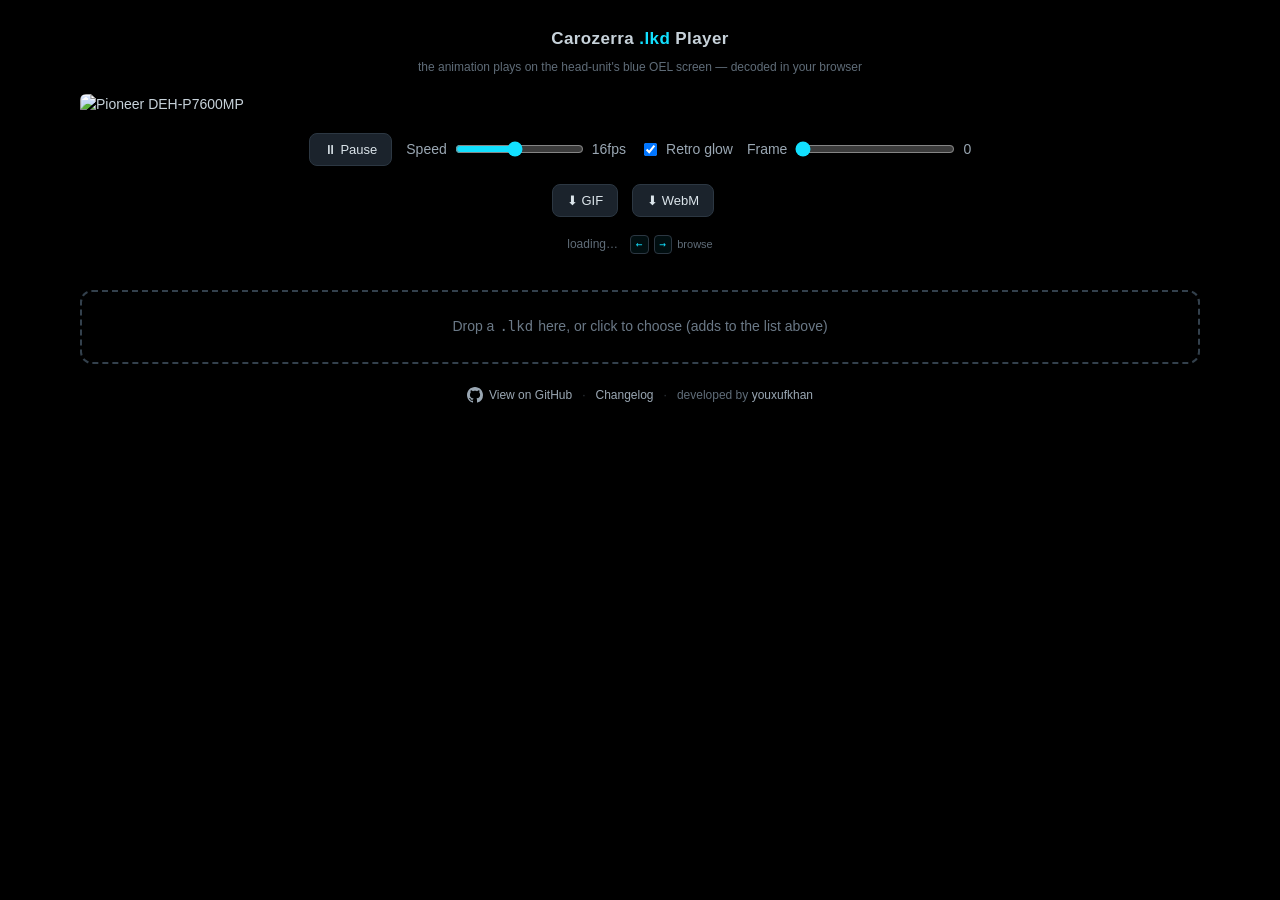
==== web/index.html @ ee6b19b0 "feat(web): arrow-key gallery navigation and an in-page changelog Arrow keys (ROADMAP: "Keyboard Arro" ====
<!DOCTYPE html>
<html lang="en">
<head>
<meta charset="utf-8">
<meta name="viewport" content="width=device-width, initial-scale=1">
<title>Carozerra — Pioneer OEL .lkd Player</title>
<style>
  :root{ --oel:#12e0ff; }
  *{ box-sizing:border-box; }
  body{ margin:0; min-height:100vh; background:#000; color:#c7d2da;
    font:14px/1.5 -apple-system,Segoe UI,Roboto,sans-serif;
    display:flex; flex-direction:column; align-items:center; gap:18px; padding:26px 14px; }
  h1{ font-size:17px; font-weight:600; margin:0; letter-spacing:.4px; }
  h1 span{ color:var(--oel); }
  .sub{ color:#5f6c78; font-size:12px; margin-top:-12px; }

  .stage{ position:relative; width:min(1120px,97vw); user-select:none; }
  .stage .face{ width:100%; display:block; border-radius:6px; }
  .oel{ position:absolute; left:23.3%; top:40.4%; width:44.9%; height:18.1%;
    overflow:hidden; background:#000; }
  .oel canvas{ position:absolute; inset:0; width:100%; height:100%; image-rendering:pixelated; object-fit:contain; }
  .oel #glow{ opacity:0; filter:blur(3px) brightness(1.7) saturate(1.15); mix-blend-mode:screen; transition:opacity .2s; }
  .oel .scan{ position:absolute; inset:0; pointer-events:none; opacity:0;
    background:repeating-linear-gradient(#0000 0 1.5px,#0007 1.5px 3px); transition:opacity .2s; }
  .oel .inner{ position:absolute; inset:0; pointer-events:none; opacity:0;
    box-shadow:inset 0 0 14px #000b; transition:opacity .2s; }
  .oel.fx #glow{ opacity:.9; }
  .oel.fx .scan{ opacity:.5; }
  .oel.fx .inner{ opacity:1; }

  .controls{ display:flex; gap:14px; align-items:center; flex-wrap:wrap; justify-content:center;
    width:min(1120px,97vw); }
  button{ background:#1b232c; color:#dbe4ea; border:1px solid #2c3742; border-radius:8px;
    padding:8px 14px; cursor:pointer; font-size:13px; }
  button:hover{ border-color:var(--oel); color:var(--oel); }
  label{ display:flex; gap:6px; align-items:center; color:#9aa7b3; }
  input[type=range]{ accent-color:var(--oel); }
  .meta{ color:#5f6c78; font-size:12px; min-height:16px; }
  .metarow{ display:flex; gap:12px; align-items:center; flex-wrap:wrap; justify-content:center; }
  .hint{ display:inline-flex; gap:5px; align-items:center; color:#5f6c78; font-size:11px; }
  kbd{ font:11px/1.4 ui-monospace,SFMono-Regular,Menlo,monospace; color:var(--oel);
    background:#12e0ff10; border:1px solid #2c3742; border-radius:4px; padding:1px 5px; }
  .files{ display:flex; flex-direction:column; align-items:center; gap:10px; width:min(1120px,97vw); }
  .chip-section{ display:flex; flex-direction:column; align-items:center; gap:6px; }
  .chip-label{ font-size:11px; color:#5f6c78; text-transform:uppercase; letter-spacing:.5px; }
  .chip-row{ display:flex; gap:10px; flex-wrap:wrap; justify-content:center; }
  .chip{ width:124px; display:flex; flex-direction:column; gap:4px; cursor:pointer; }
  .chip .thumb{ width:124px; height:34px; display:block; background:#000; border-radius:4px;
    border:1px solid #263039; object-fit:contain; image-rendering:pixelated; transition:border-color .15s, box-shadow .15s; }
  .chip .cap{ font-size:10px; color:#6b7987; text-align:center;
    overflow:hidden; text-overflow:ellipsis; white-space:nowrap; }
  .chip:hover .thumb{ border-color:#3d5766; }
  .chip:hover .cap{ color:#9aa7b3; }
  .chip.active .thumb{ border-color:var(--oel); box-shadow:0 0 8px #12e0ff55; }
  .chip.active .cap{ color:var(--oel); }
  .drop{ width:min(1120px,97vw); height:74px; border:2px dashed #33404c; border-radius:12px;
    display:flex; gap:5px; align-items:center; justify-content:center; color:#6b7987; cursor:pointer; transition:.15s; }
  .drop.over{ border-color:var(--oel); color:var(--oel); background:#12e0ff10; }
  .foot{ display:flex; align-items:center; gap:10px; color:#5f6c78; font-size:12px; margin-top:4px; }
  .foot a{ display:inline-flex; align-items:center; gap:6px; color:#9aa7b3; text-decoration:none; }
  .foot a:hover{ color:var(--oel); }
  .foot .sep{ opacity:.5; }
  .foot .linkbtn{ background:none; border:none; padding:0; font:inherit; color:#9aa7b3; cursor:pointer; }
  .foot .linkbtn:hover{ color:var(--oel); border:none; }

  .modal{ position:fixed; inset:0; z-index:10; display:none; align-items:center; justify-content:center;
    background:#000000c4; padding:24px 14px; }
  .modal.open{ display:flex; }
  .sheet{ background:#0d1218; border:1px solid #263039; border-radius:12px; width:min(720px,100%);
    max-height:100%; display:flex; flex-direction:column; box-shadow:0 18px 50px #000c; }
  .sheet header{ display:flex; align-items:center; justify-content:space-between; gap:12px;
    padding:14px 18px; border-bottom:1px solid #1c242d; }
  .sheet header h2{ margin:0; font-size:14px; font-weight:600; color:#dbe4ea; letter-spacing:.3px; }
  .sheet header h2 span{ color:var(--oel); }
  .sheet .close{ padding:4px 10px; line-height:1; font-size:16px; }
  .sheet .body{ overflow:auto; padding:4px 18px 18px; color:#9aa7b3; font-size:13px; }
  .sheet .body h2{ font-size:13px; color:#5f6c78; text-transform:uppercase; letter-spacing:.5px;
    margin:18px 0 6px; font-weight:600; }
  .sheet .body h3{ font-size:14px; color:var(--oel); margin:20px 0 4px; font-weight:600; }
  .sheet .body h4{ font-size:12px; color:#dbe4ea; margin:14px 0 4px; font-weight:600;
    text-transform:uppercase; letter-spacing:.4px; }
  .sheet .body p{ margin:6px 0; }
  .sheet .body ul{ margin:6px 0; padding-left:18px; }
  .sheet .body li{ margin:4px 0; }
  .sheet .body code{ font:12px/1.4 ui-monospace,SFMono-Regular,Menlo,monospace;
    background:#12e0ff10; border:1px solid #1c242d; border-radius:3px; padding:0 4px; color:#b8c6d1; }
  .sheet .body a{ color:var(--oel); text-decoration:none; }
  .sheet .body a:hover{ text-decoration:underline; }
</style>
<!-- Google tag (gtag.js) -->
<script async src="https://www.googletagmanager.com/gtag/js?id=G-HRQRC6NR8F"></script>
<script>
  window.dataLayer = window.dataLayer || [];
  function gtag(){dataLayer.push(arguments);}
  gtag('js', new Date());

  gtag('config', 'G-HRQRC6NR8F');
</script>
</head>
<body>
  <h1>Carozerra <span>.lkd</span> Player</h1>
  <div class="sub">the animation plays on the head-unit's blue OEL screen — decoded in your browser</div>

  <div class="stage">
    <img class="face" alt="Pioneer DEH-P7600MP" src="pioneer.png">
    <div class="oel fx" id="oel">
      <canvas id="glow" width="256" height="64"></canvas>
      <canvas id="screen" width="256" height="64"></canvas>
      <div class="scan"></div>
      <div class="inner"></div>
    </div>
  </div>

  <div class="controls">
    <button id="play">⏸ Pause</button>
    <label>Speed <input type="range" id="fps" min="4" max="30" value="16" step="1"><span id="fpsv">16fps</span></label>
    <label><input type="checkbox" id="fx" checked> Retro glow</label>
    <label>Frame <input type="range" id="scrub" min="0" max="59" value="0" style="width:160px"><span id="scrubv">0</span></label>
  </div>
  <div class="controls" id="export">
    <button id="expGif">⬇ GIF</button>
    <button id="expWebm">⬇ WebM</button>
    <span class="meta" id="expStatus"></span>
  </div>
  <div class="metarow">
    <div class="meta" id="meta">loading…</div>
    <span class="hint"><kbd>←</kbd><kbd>→</kbd> browse</span>
  </div>
  <div class="files" id="files"></div>

  <div class="drop" id="drop">Drop a <code>.lkd</code> here, or click to choose (adds to the list above)
    <input type="file" id="file" accept=".lkd" multiple hidden>
  </div>

  <footer class="foot">
    <a href="https://github.com/youxufkhan/carozerra" target="_blank" rel="noopener">
      <svg viewBox="0 0 16 16" width="16" height="16" fill="currentColor" aria-hidden="true"><path d="M8 0C3.58 0 0 3.58 0 8c0 3.54 2.29 6.53 5.47 7.59.4.07.55-.17.55-.38 0-.19-.01-.82-.01-1.49-2.01.37-2.53-.49-2.69-.94-.09-.23-.48-.94-.82-1.13-.28-.15-.68-.52-.01-.53.63-.01 1.08.58 1.23.82.72 1.21 1.87.87 2.33.66.07-.52.28-.87.51-1.07-1.78-.2-3.64-.89-3.64-3.95 0-.87.31-1.59.82-2.15-.08-.2-.36-1.02.08-2.12 0 0 .67-.21 2.2.82.64-.18 1.32-.27 2-.27.68 0 1.36.09 2 .27 1.53-1.04 2.2-.82 2.2-.82.44 1.1.16 1.92.08 2.12.51.56.82 1.27.82 2.15 0 3.07-1.87 3.75-3.65 3.95.29.25.54.73.54 1.48 0 1.07-.01 1.93-.01 2.2 0 .21.15.46.55.38A8.01 8.01 0 0 0 16 8c0-4.42-3.58-8-8-8Z"/></svg>
      <span>View on GitHub</span>
    </a>
    <span class="sep">&#183;</span>
    <button type="button" class="linkbtn" id="clogOpen">Changelog</button>
    <span class="sep">&#183;</span>
    <span>developed by <a href="https://github.com/youxufkhan" target="_blank" rel="noopener">youxufkhan</a></span>
  </footer>

  <div class="modal" id="clog" role="dialog" aria-modal="true" aria-labelledby="clogTitle">
    <div class="sheet">
      <header>
        <h2 id="clogTitle">Carozerra <span>changelog</span></h2>
        <button type="button" class="close" id="clogClose" aria-label="Close">&times;</button>
      </header>
      <div class="body" id="clogBody"></div>
    </div>
  </div>

<script type="module">
import { GIFEncoder, quantize, applyPalette } from './gifenc.esm.js';

// preloaded from clips/ — categorized so the chip list stays browsable at 83 clips.
// "movie1-10"/"6-10" etc. are the original 8 shipped with the desktop app; everything
// else (alt_*, still_*, meter_*, color_*) came from community-contributed found_discs/.
const BUILTIN_CLIPS = {
  'Movies': [
    "movie1.lkd", "movie2.lkd", "movie3.lkd", "movie4.lkd", "movie5.lkd",
    "movie6.lkd", "movie7.lkd", "movie8_f.lkd", "movie9_f.lkd", "movie10_f.lkd",
    "alt_airship.lkd", "alt_diverdolphins.lkd", "alt_dragonrider.lkd",
    "alt_metropolis.lkd", "alt_waterboard.lkd", "alt_wildlife.lkd", "alt_wrc.lkd",
  ],
  'Backgrounds': [
    "alt_bgv1.lkd", "alt_bgv2.lkd", "alt_bgv3.lkd", "alt_bgv4.lkd",
  ],
  'Stills': [
    "still_bgp01.lkd", "still_bgp02.lkd", "still_bgp03.lkd", "still_bgp04.lkd",
    "still_bgp05.lkd", "still_bgp06.lkd", "still_bgp07.lkd", "still_bgp08.lkd", "still_bgp09.lkd",
    "still_bgp_f_10.lkd", "still_bgp_f_11.lkd", "still_bgp_f_12.lkd", "still_bgp_f_13.lkd",
    "still_bgp_f_14.lkd", "still_bgp_f_15.lkd", "still_bgp_f_16.lkd", "still_bgp_f_17.lkd", "still_bgp_f_18.lkd",
    "alt_still_bgp_e1.lkd", "alt_still_bgp_e2.lkd", "alt_still_bgp_e3.lkd", "alt_still_bgp_e4.lkd", "alt_still_bgp_e5.lkd",
  ],
  'Level Meters': [
    "meter_level01.lkd", "meter_level02.lkd", "meter_level03.lkd", "meter_level04.lkd", "meter_level05.lkd",
    "meter_level06_f.lkd", "meter_level07_f.lkd",
    "alt_meter_li01.lkd", "alt_meter_li02.lkd", "alt_meter_li03.lkd", "alt_meter_li04.lkd",
    "alt_meter_li05.lkd", "alt_meter_li06.lkd", "alt_meter_li07.lkd", "alt_meter_li08.lkd",
  ],
  'Color': [
    "color_01_nightcruising.lkd", "color_02_greatbarrierreef.lkd", "color_03_redplanet.lkd",
    "color_04_island.lkd", "color_05_firedragon.lkd", "color_06_racingcart.lkd", "color_07_motogp.lkd",
    "color_still_bgp01.lkd", "color_still_bgp02.lkd", "color_still_bgp03.lkd", "color_still_bgp04.lkd",
    "color_still_bgp05.lkd", "color_still_bgp06.lkd", "color_still_bgp07.lkd", "color_still_bgp08.lkd",
    "color_still_bgp09.lkd", "color_still_bgp10.lkd",
    "color_bgv01.lkd", "color_bgv02.lkd", "color_bgv03.lkd", "color_bgv04.lkd", "color_bgv05.lkd",
    "color_bgv06.lkd", "color_bgv07.lkd",
  ],
};
const ALL_CLIPS = Object.values(BUILTIN_CLIPS).flat();
function categoryOf(name){
  for (const [cat, names] of Object.entries(BUILTIN_CLIPS)) if (names.includes(name)) return cat;
  return 'Custom';
}

const $=s=>document.querySelector(s);
const oel=$('#oel'), sc=$('#screen'), gl=$('#glow');
const sctx=sc.getContext('2d'), gctx=gl.getContext('2d');
sctx.imageSmoothingEnabled=false; gctx.imageSmoothingEnabled=false;

let strip=null, FW=256, FH=64, N=60, cur=0, playing=true, fps=16, lastT=0, currentName=null;
const loaded={};

function u32(dv,o){ return dv.getUint32(o,true); }

async function decodeLKD(buf){
  const dv=new DataView(buf);
  const magic=String.fromCharCode(dv.getUint8(0),dv.getUint8(1),dv.getUint8(2),dv.getUint8(3));
  if(magic!=='zLKD') throw new Error('not a zLKD file');
  const frameCount=u32(dv,16);
  const ds=new DecompressionStream('gzip');
  const tarBuf=await new Response(new Blob([buf.slice(20)]).stream().pipeThrough(ds)).arrayBuffer();
  const t=new Uint8Array(tarBuf);
  const size=parseInt(new TextDecoder().decode(t.subarray(124,136)).replace(/\0.*/,'').trim(),8);
  const bmp=tarBuf.slice(512,512+size);
  return {frameCount, canvas:bmpToCanvas(bmp)};
}

function bmpToCanvas(bmp){
  const dv=new DataView(bmp);
  const dataOff=u32(dv,10), w=dv.getInt32(18,true), h=dv.getInt32(22,true), bpp=dv.getUint16(28,true);
  if(bpp!==24) throw new Error('expected 24bpp BMP, got '+bpp);
  const bottomUp=h>0, H=Math.abs(h), stride=((w*3+3)&~3), px=new Uint8Array(bmp);
  const cv=document.createElement('canvas'); cv.width=w; cv.height=H;
  const ctx=cv.getContext('2d'), img=ctx.createImageData(w,H), o=img.data;
  for(let y=0;y<H;y++){
    const srcRow=bottomUp?(H-1-y):y, base=dataOff+srcRow*stride;
    for(let x=0;x<w;x++){ const s=base+x*3, d=(y*w+x)*4;
      o[d]=px[s+2]; o[d+1]=px[s+1]; o[d+2]=px[s]; o[d+3]=255; }
  }
  ctx.putImageData(img,0,0); return cv;
}

function draw(){
  if(!strip) return;
  const sy=cur*FH;
  sctx.clearRect(0,0,FW,FH); sctx.drawImage(strip,0,sy,FW,FH,0,0,FW,FH);
  gctx.clearRect(0,0,FW,FH); gctx.drawImage(strip,0,sy,FW,FH,0,0,FW,FH);
  $('#scrub').value=cur; $('#scrubv').textContent=cur;
}
function tick(ts){
  requestAnimationFrame(tick);
  if(!playing||!strip) return;
  if(ts-lastT>=1000/fps){ lastT=ts; cur=(cur+1)%N; draw(); }
}

function useStrip(canvas,frameCount,name){
  strip=canvas; N=frameCount; FH=canvas.height/frameCount; FW=canvas.width; currentName=name;
  sc.width=gl.width=FW; sc.height=gl.height=FH;
  sctx.imageSmoothingEnabled=gctx.imageSmoothingEnabled=false;
  cur=0; $('#scrub').max=N-1;
  $('#meta').textContent=`${name} — ${FW}×${canvas.height} · ${N} frames of ${FW}×${FH}`;
  draw();
}

async function loadBuf(buf,name){
  try{
    const {frameCount,canvas}=await decodeLKD(buf);
    loaded[name]={canvas,frameCount,category:categoryOf(name)};
    return true;
  }catch(e){
    $('#meta').textContent='⚠ '+name+': '+e.message+
      (typeof DecompressionStream==='undefined'?' (browser lacks DecompressionStream — use Chrome/Firefox)':'');
    return false;
  }
}
const loadFile=f=>f.arrayBuffer().then(async b=>{
  if(await loadBuf(b,f.name)){ renderChips(f.name); const L=loaded[f.name]; useStrip(L.canvas,L.frameCount,f.name); }
});

// drop the category prefix (the section heading already says it) and .lkd, so
// "color_01_nightcruising.lkd" captions as "01 nightcruising" — full name stays in the tooltip
const prettyName=name=>name.replace(/\.lkd$/i,'').replace(/^(alt|still|meter|color)_/,'').replace(/_/g,' ');

const chipEls={};
function setActiveChip(active){
  for(const [n,el] of Object.entries(chipEls)) el.classList.toggle('active',n===active);
}

function makeChip(name){
  const L=loaded[name], fh=L.canvas.height/L.frameCount;
  const el=document.createElement('div');
  el.className='chip'; el.title=`${name} — ${L.canvas.width}×${fh} · ${L.frameCount} frames`;

  const cv=document.createElement('canvas');
  cv.className='thumb'; cv.width=L.canvas.width; cv.height=fh;
  const ctx=cv.getContext('2d'); ctx.imageSmoothingEnabled=false;
  const drawThumb=f=>{ ctx.clearRect(0,0,cv.width,fh); ctx.drawImage(L.canvas,0,f*fh,cv.width,fh,0,0,cv.width,fh); };
  // poster = middle frame; several clips fade in from an all-black frame 0
  const poster=Math.floor(L.frameCount/2);
  drawThumb(poster);

  const cap=document.createElement('div'); cap.className='cap'; cap.textContent=prettyName(name);
  el.append(cv,cap);
  el.onclick=()=>{ useStrip(L.canvas,L.frameCount,name); setActiveChip(name); };

  // hover: preview the animation in place (stills have nothing to animate)
  let raf=null;
  el.onmouseenter=()=>{
    if(L.frameCount<2) return;
    let f=0,last=0;
    const step=ts=>{
      if(ts-last>=1000/12){ last=ts; f=(f+1)%L.frameCount; drawThumb(f); }
      raf=requestAnimationFrame(step);
    };
    raf=requestAnimationFrame(step);
  };
  el.onmouseleave=()=>{ if(raf){ cancelAnimationFrame(raf); raf=null; } drawThumb(poster); };

  return el;
}

function renderChips(active){
  const box=$('#files'); box.innerHTML='';
  for(const k of Object.keys(chipEls)) delete chipEls[k];
  const order=[...Object.keys(BUILTIN_CLIPS),'Custom'];
  for(const cat of order){
    const names=Object.keys(loaded).filter(n=>loaded[n].category===cat);
    if(!names.length) continue;
    const section=document.createElement('div'); section.className='chip-section';
    const label=document.createElement('div'); label.className='chip-label'; label.textContent=cat;
    const row=document.createElement('div'); row.className='chip-row';
    names.forEach(name=>{ const el=makeChip(name); chipEls[name]=el; row.appendChild(el); });
    section.appendChild(label); section.appendChild(row); box.appendChild(section);
  }
  setActiveChip(active);
}

// ---- export: GIF (baked glow) + WebM recording, sharing one glow-baking routine ----
const EXPORT_SCALE=4;   // matches decode.py's default --scale 4
let upCv, blurCv;
function ensureScratch(w,h){
  if(!upCv){ upCv=document.createElement('canvas'); blurCv=document.createElement('canvas'); }
  if(upCv.width!==w||upCv.height!==h){ upCv.width=blurCv.width=w; upCv.height=blurCv.height=h; }
}
// port of decode.py's apply_glow(): nearest-neighbor upscale, then (if glowOn) a
// blurred+brightened copy screen-blended over it, plus per-row scanline darkening.
function bakeFrame(outCtx,frameIdx,glowOn,scale=EXPORT_SCALE){
  const outW=FW*scale, outH=FH*scale;
  ensureScratch(outW,outH);
  const upCtx=upCv.getContext('2d');
  upCtx.imageSmoothingEnabled=false;
  upCtx.clearRect(0,0,outW,outH);
  upCtx.drawImage(strip,0,frameIdx*FH,FW,FH,0,0,outW,outH);

  outCtx.clearRect(0,0,outW,outH);
  if(!glowOn){ outCtx.drawImage(upCv,0,0); return; }

  const blurCtx=blurCv.getContext('2d');
  const radius=Math.max(1.5,scale*0.9);
  blurCtx.clearRect(0,0,outW,outH);
  blurCtx.filter=`blur(${radius}px) brightness(135%)`;
  blurCtx.drawImage(upCv,0,0);
  blurCtx.filter='none';

  outCtx.globalCompositeOperation='source-over'; outCtx.drawImage(upCv,0,0);
  outCtx.globalCompositeOperation='screen';      outCtx.drawImage(blurCv,0,0);
  outCtx.globalCompositeOperation='source-over';

  if(scale>=2){
    outCtx.fillStyle='rgba(0,0,0,0.45)';   // alpha-composited black@0.45 == src*0.55, matches decode.py's scanline darken
    for(let y=0;y<outH;y+=scale) outCtx.fillRect(0,y,outW,1);
  }
}

function downloadBlob(blob,filename){
  const url=URL.createObjectURL(blob);
  const a=document.createElement('a'); a.href=url; a.download=filename;
  document.body.appendChild(a); a.click(); a.remove();
  setTimeout(()=>URL.revokeObjectURL(url),1000);
}

let exportBusy=false;
function setExportBusy(busy){
  exportBusy=busy;   // the chips are only pointer-events:none below, so keyboard nav needs its own read of this
  $('#expGif').disabled=busy; $('#expWebm').disabled=busy;
  $('#play').disabled=busy; $('#scrub').disabled=busy;
  $('#files').style.pointerEvents=busy?'none':''; $('#files').style.opacity=busy?'.5':'';
  $('#drop').style.pointerEvents=busy?'none':'';
}

async function exportGif(){
  if(!strip) return;
  setExportBusy(true);
  try{
    const glowOn=$('#fx').checked, stem=(currentName||'clip').replace(/\.lkd$/i,'');
    const scale=EXPORT_SCALE, outW=FW*scale, outH=FH*scale, delay=Math.round(1000/fps);
    const bakeCv=document.createElement('canvas'); bakeCv.width=outW; bakeCv.height=outH;
    const bakeCtx=bakeCv.getContext('2d');

    const frames=[];
    for(let i=0;i<N;i++){
      bakeFrame(bakeCtx,i,glowOn,scale);
      frames.push(bakeCtx.getImageData(0,0,outW,outH).data);
      $('#expStatus').textContent=`encoding… ${i+1}/${N}`;
      await new Promise(r=>requestAnimationFrame(r));
    }

    // one shared palette, sampled from every 5th frame — avoids inter-frame flicker
    // and bounds memory (no need to concat every frame for these simple, low-color clips)
    const sampleIdx=[]; for(let i=0;i<frames.length;i+=5) sampleIdx.push(i);
    const sampleBuf=new Uint8Array(sampleIdx.length*outW*outH*4);
    let off=0; for(const i of sampleIdx){ sampleBuf.set(frames[i],off); off+=frames[i].length; }
    const palette=quantize(sampleBuf,256);

    const gif=GIFEncoder();
    for(let i=0;i<frames.length;i++){
      const index=applyPalette(frames[i],palette);
      gif.writeFrame(index,outW,outH,{palette,delay,repeat:0});
      $('#expStatus').textContent=`writing… ${i+1}/${N}`;
    }
    gif.finish();
    downloadBlob(new Blob([gif.bytes()],{type:'image/gif'}), `${stem}_${glowOn?'glow':'clean'}.gif`);
    $('#expStatus').textContent='';
  }finally{ setExportBusy(false); }
}

function pickWebmMime(){
  if(!window.MediaRecorder) return null;
  return ['video/webm;codecs=vp9','video/webm;codecs=vp8','video/webm'].find(m=>MediaRecorder.isTypeSupported(m));
}

async function exportWebm(){
  if(!strip) return;
  const mime=pickWebmMime();
  if(!mime){ $('#expStatus').textContent='⚠ WebM recording not supported in this browser'; return; }

  setExportBusy(true);
  const wasPlaying=playing; playing=false;
  try{
    const glowOn=$('#fx').checked, stem=(currentName||'clip').replace(/\.lkd$/i,'');
    const scale=EXPORT_SCALE, outW=FW*scale, outH=FH*scale;
    const recCv=document.createElement('canvas'); recCv.width=outW; recCv.height=outH;
    const recCtx=recCv.getContext('2d');
    bakeFrame(recCtx,0,glowOn,scale);

    const stream=recCv.captureStream(fps);
    const chunks=[];
    const rec=new MediaRecorder(stream,{mimeType:mime});
    rec.ondataavailable=e=>{ if(e.data.size) chunks.push(e.data); };
    const stopped=new Promise(resolve=>{ rec.onstop=resolve; });

    rec.start();
    const tickMs=1000/fps;
    await new Promise(resolve=>{
      let recCur=0;
      const step=()=>{
        recCur++;
        $('#expStatus').textContent=`recording… ${(recCur/fps).toFixed(1)}s`;
        if(recCur>=N){ setTimeout(()=>{ rec.stop(); resolve(); },tickMs); return; }  // one extra tick so captureStream's sampler catches the last frame
        bakeFrame(recCtx,recCur,glowOn,scale);
        setTimeout(step,tickMs);
      };
      setTimeout(step,tickMs);
    });
    await stopped;

    downloadBlob(new Blob(chunks,{type:'video/webm'}), `${stem}_${glowOn?'glow':'clean'}.webm`);
    $('#expStatus').textContent='';
  }finally{ playing=wasPlaying; setExportBusy(false); }
}

if(!window.MediaRecorder || !HTMLCanvasElement.prototype.captureStream){
  $('#expWebm').disabled=true; $('#expWebm').title='not supported in this browser';
}
$('#expGif').onclick=()=>exportGif().catch(e=>{ console.error(e); $('#expStatus').textContent='⚠ export failed: '+e.message; setExportBusy(false); });
$('#expWebm').onclick=()=>exportWebm().catch(e=>{ console.error(e); $('#expStatus').textContent='⚠ export failed: '+e.message; setExportBusy(false); });

$('#play').onclick=e=>{ playing=!playing; e.target.textContent=playing?'⏸ Pause':'▶ Play'; };
$('#fps').oninput=e=>{ fps=+e.target.value; $('#fpsv').textContent=fps+'fps'; };
$('#fx').onchange=e=>oel.classList.toggle('fx',e.target.checked);
$('#scrub').oninput=e=>{ cur=+e.target.value; playing=false; $('#play').textContent='▶ Play'; draw(); };

// ←/→ step through the gallery. ↑/↓ are reserved for prev/next unit skin (ROADMAP) —
// unimplemented until more than one faceplate exists.
const isFormEl=el=>!!el&&(/^(INPUT|SELECT|TEXTAREA)$/.test(el.tagName)||el.isContentEditable);
document.addEventListener('keydown',e=>{
  const d=e.key==='ArrowRight'?1:e.key==='ArrowLeft'?-1:0;
  if(!d||e.ctrlKey||e.metaKey||e.altKey) return;
  if(isFormEl(e.target)||isFormEl(document.activeElement)) return;   // the Speed/Frame sliders answer arrows natively — never steal them
  if(exportBusy) return;                                             // swapping strip/FW/FH mid-export would corrupt it
  if($('#clog').classList.contains('open')) return;                  // don't shuffle the player behind an open modal
  const chips=[...document.querySelectorAll('#files .chip')];        // the DOM *is* the display order, Custom section included
  if(!chips.length) return;
  e.preventDefault();
  const i=chips.findIndex(el=>el.classList.contains('active'));
  const next=chips[i<0?0:(i+d+chips.length)%chips.length];
  next.click();                                // same path a mouse click takes: useStrip + setActiveChip
  next.scrollIntoView({block:'nearest'});      // instant, not smooth: held-down arrows queue smooth scrolls and lag behind the selection
});

// ---- changelog modal -------------------------------------------------------
// CHANGELOG.md is fetched at click time rather than duplicated into this page,
// so it can't drift from the file we actually maintain. It's staged into web/
// at deploy time alongside the clips (see .github/workflows/pages.yml).
const CHANGELOG_URL='https://github.com/youxufkhan/carozerra/blob/main/CHANGELOG.md';

const safeHref=u=>{
  try{ const p=new URL(u,location.href).protocol;
       return (p==='http:'||p==='https:'||p==='mailto:')?u:'#'; }
  catch{ return '#'; }
};

function renderInline(text,parent){
  const re=/`([^`]+)`|\[([^\]]+)\]\(([^)\s]+)\)/g;
  let last=0,m;
  while((m=re.exec(text))){
    if(m.index>last) parent.append(text.slice(last,m.index));
    if(m[1]!=null){ const c=document.createElement('code'); c.textContent=m[1]; parent.append(c); }
    else{ const a=document.createElement('a');
          a.href=safeHref(m[3]); a.textContent=m[2]; a.target='_blank'; a.rel='noopener noreferrer';
          parent.append(a); }
    last=re.lastIndex;
  }
  if(last<text.length) parent.append(text.slice(last));
}

// just enough markdown for our own changelog — headings, bullet lists, paragraphs,
// inline code and links — built as DOM nodes, never innerHTML
function mdToDom(md){
  const frag=document.createDocumentFragment();
  let ul=null, para=[];
  const flushPara=()=>{ if(!para.length) return;
    const p=document.createElement('p'); renderInline(para.join(' '),p); frag.append(p); para=[]; };
  for(const raw of md.split('\n')){
    const line=raw.trim();
    const h=/^(#{1,6})\s+(.*)$/.exec(line), li=/^[-*]\s+(.*)$/.exec(line);
    if(li){
      flushPara();
      if(!ul){ ul=document.createElement('ul'); frag.append(ul); }
      const el=document.createElement('li'); renderInline(li[1],el); ul.append(el);
      continue;
    }
    ul=null;
    if(h){
      flushPara();
      if(h[1].length===1) continue;   // the file's own "# Changelog" — the modal header already says it
      const el=document.createElement('h'+Math.min(h[1].length+1,6));  // demote one level: the page's <h1> is the title
      renderInline(h[2],el); frag.append(el);
      continue;
    }
    if(!line){ flushPara(); continue; }
    para.push(line);
  }
  flushPara();
  return frag;
}

const clog=$('#clog'), clogBody=$('#clogBody');
let clogLoaded=false;

async function openChangelog(){
  clog.classList.add('open');
  $('#clogClose').focus();
  if(clogLoaded) return;
  clogBody.textContent='loading…';
  try{
    const r=await fetch('CHANGELOG.md',{cache:'no-cache'});
    if(!r.ok) throw new Error(`HTTP ${r.status}`);
    const md=await r.text();
    clogBody.textContent=''; clogBody.append(mdToDom(md));
    clogLoaded=true;
  }catch(err){
    // absent on a bare file:// open, or a local preview that skipped the copy step
    clogBody.textContent='';
    const p=document.createElement('p');
    const a=document.createElement('a');
    a.href=CHANGELOG_URL; a.target='_blank'; a.rel='noopener noreferrer'; a.textContent='Read it on GitHub';
    p.append(`Couldn't load the changelog here (${err.message}). `,a,'.');
    clogBody.append(p);
  }
}
const closeChangelog=()=>{ clog.classList.remove('open'); $('#clogOpen').focus(); };

$('#clogOpen').onclick=openChangelog;
$('#clogClose').onclick=closeChangelog;
clog.onclick=e=>{ if(e.target===clog) closeChangelog(); };   // backdrop only, not the sheet
document.addEventListener('keydown',e=>{
  if(e.key==='Escape'&&clog.classList.contains('open')){ e.preventDefault(); closeChangelog(); }
});

const drop=$('#drop'), fileInput=$('#file');
drop.onclick=()=>fileInput.click();
fileInput.onchange=e=>[...e.target.files].forEach(loadFile);
['dragover','dragenter'].forEach(ev=>drop.addEventListener(ev,e=>{e.preventDefault();drop.classList.add('over');}));
['dragleave','drop'].forEach(ev=>drop.addEventListener(ev,e=>{e.preventDefault();drop.classList.remove('over');}));
drop.addEventListener('drop',e=>[...e.dataTransfer.files].forEach(loadFile));

requestAnimationFrame(tick);

// preload all built-in clips from clips/, then show the first one
(async () => {
  $('#meta').textContent = 'loading built-in animations…';
  for (const name of ALL_CLIPS) {
    try {
      const buf = await fetch(`clips/${name}`).then(r => {
        if (!r.ok) throw new Error(`HTTP ${r.status}`);
        return r.arrayBuffer();
      });
      await loadBuf(buf, name);
    } catch (e) {
      console.error('failed to preload', name, e);
    }
  }
  const first = ALL_CLIPS.find(n => loaded[n]);
  if (first) { useStrip(loaded[first].canvas, loaded[first].frameCount, first); renderChips(first); }
  else { $('#meta').textContent = '⚠ no built-in clips could be loaded'; }
})();
</script>
</body>
</html>
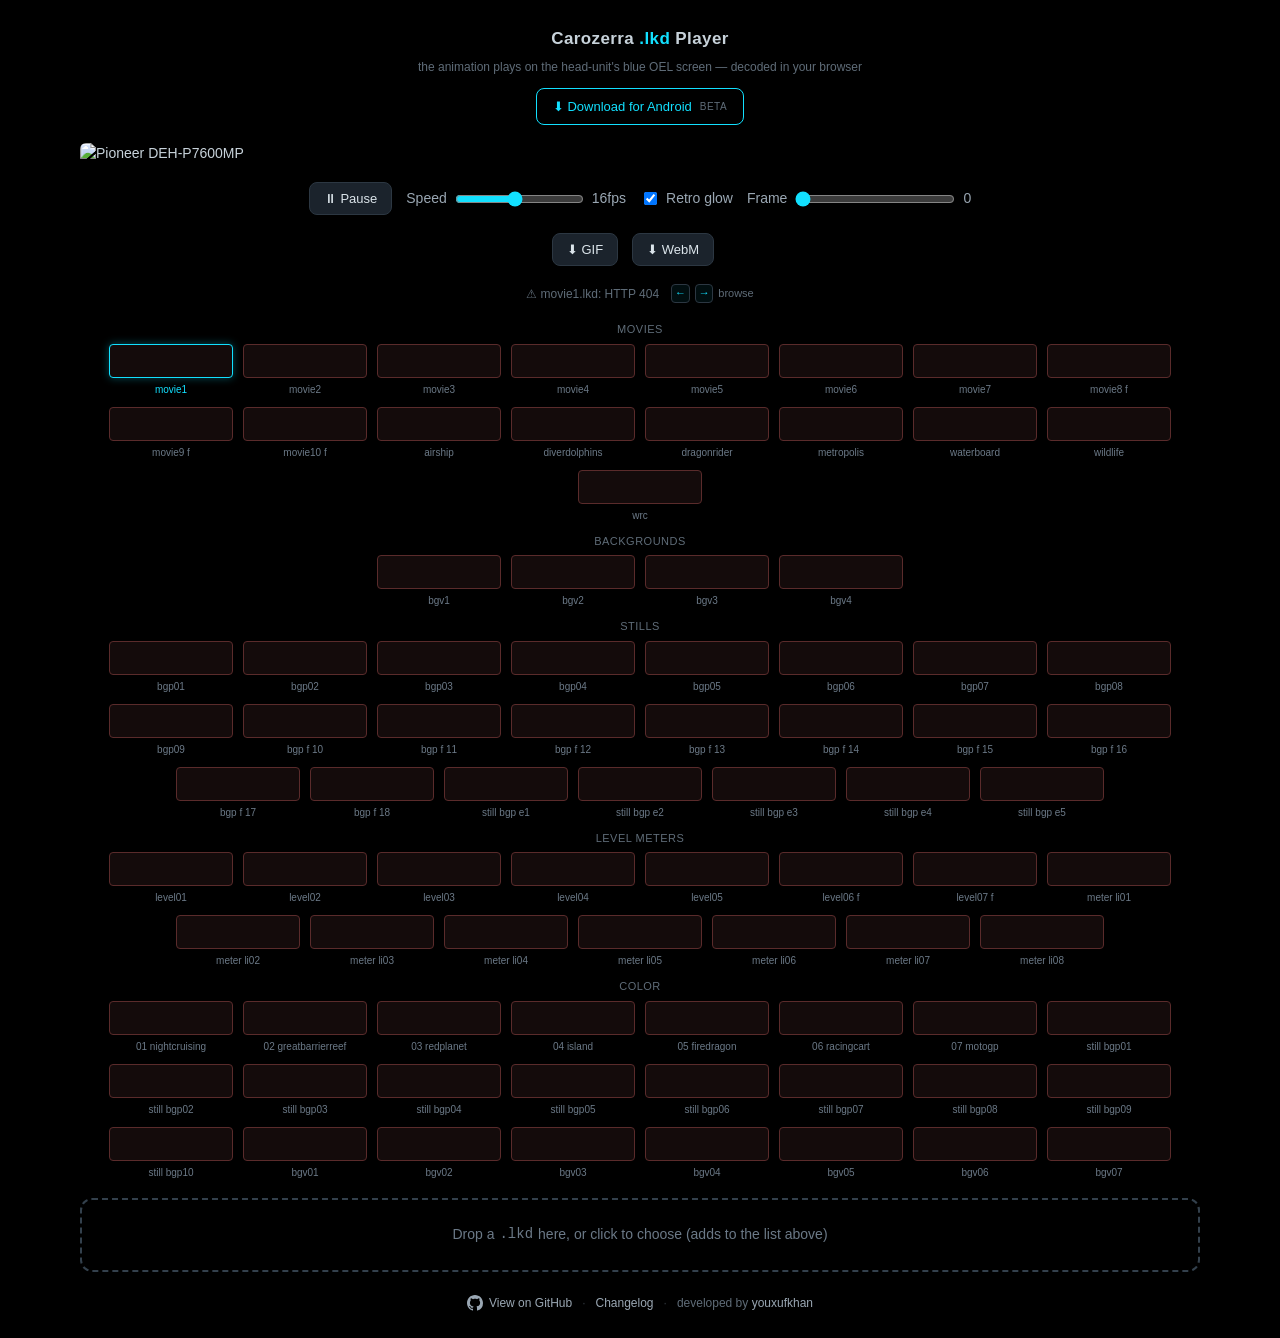
==== commit 010d2a3b: "feat(web): add a Download for Android button The APK ships in prereleases, which /releases/latest sk" ====
--- a/web/index.html
+++ b/web/index.html
@@ -51,11 +51,17 @@
     overflow:hidden; text-overflow:ellipsis; white-space:nowrap; }
   .chip:hover .thumb{ border-color:#3d5766; }
   .chip:hover .cap{ color:#9aa7b3; }
+  .chip.pending .thumb{ background:#0b0f14; border-style:dashed; }
+  .chip.failed .thumb{ border-color:#5a2b2b; background:#140b0b; }
   .chip.active .thumb{ border-color:var(--oel); box-shadow:0 0 8px #12e0ff55; }
   .chip.active .cap{ color:var(--oel); }
   .drop{ width:min(1120px,97vw); height:74px; border:2px dashed #33404c; border-radius:12px;
     display:flex; gap:5px; align-items:center; justify-content:center; color:#6b7987; cursor:pointer; transition:.15s; }
   .drop.over{ border-color:var(--oel); color:var(--oel); background:#12e0ff10; }
+  .dl{ display:inline-flex; align-items:center; gap:8px; margin-top:-6px; padding:8px 16px;
+    border:1px solid var(--oel); border-radius:8px; color:var(--oel); text-decoration:none; font-size:13px; }
+  .dl:hover{ background:#12e0ff18; }
+  .dl span{ font-size:10px; text-transform:uppercase; letter-spacing:.5px; color:#5f6c78; }
   .foot{ display:flex; align-items:center; gap:10px; color:#5f6c78; font-size:12px; margin-top:4px; }
   .foot a{ display:inline-flex; align-items:center; gap:6px; color:#9aa7b3; text-decoration:none; }
   .foot a:hover{ color:var(--oel); }
@@ -100,6 +106,7 @@
 <body>
   <h1>Carozerra <span>.lkd</span> Player</h1>
   <div class="sub">the animation plays on the head-unit's blue OEL screen — decoded in your browser</div>
+  <a class="dl" id="androidDl" href="https://github.com/youxufkhan/carozerra/releases" target="_blank" rel="noopener">⬇ Download for Android <span>beta</span></a>
 
   <div class="stage">
     <img class="face" alt="Pioneer DEH-P7600MP" src="pioneer.png">
@@ -273,6 +280,36 @@
   if(await loadBuf(b,f.name)){ renderChips(f.name); const L=loaded[f.name]; useStrip(L.canvas,L.frameCount,f.name); }
 });
 
+// Clips are fetched on demand, not all at once: the full set is ~12MB across 83
+// files, which is a long blank wait on anything slower than localhost. Tiles and
+// captions render immediately; each clip is fetched when its tile nears the
+// viewport (or when it's selected), and cached from then on.
+const pending={};
+function ensureLoaded(name){
+  if(loaded[name]) return Promise.resolve(loaded[name]);
+  if(!pending[name]){
+    pending[name]=fetch(`clips/${name}`)
+      .then(r=>{ if(!r.ok) throw new Error(`HTTP ${r.status}`); return r.arrayBuffer(); })
+      .then(decodeLKD)
+      .then(({frameCount,canvas})=>(loaded[name]={canvas,frameCount,category:categoryOf(name)}))
+      .catch(err=>{ delete pending[name]; throw err; });   // drop it so a later attempt can retry
+  }
+  return pending[name];
+}
+
+let selectSeq=0;
+async function selectClip(name){
+  const seq=++selectSeq;
+  setActiveChip(name);          // synchronous: arrow-key nav derives the next index from .active
+  try{
+    const L=await ensureLoaded(name);
+    if(seq!==selectSeq) return; // a later selection won the race while this was fetching
+    useStrip(L.canvas,L.frameCount,name);
+  }catch(err){
+    if(seq===selectSeq) $('#meta').textContent='⚠ '+name+': '+err.message;
+  }
+}
+
 // drop the category prefix (the section heading already says it) and .lkd, so
 // "color_01_nightcruising.lkd" captions as "01 nightcruising" — full name stays in the tooltip
 const prettyName=name=>name.replace(/\.lkd$/i,'').replace(/^(alt|still|meter|color)_/,'').replace(/_/g,' ');
@@ -282,50 +319,73 @@
   for(const [n,el] of Object.entries(chipEls)) el.classList.toggle('active',n===active);
 }
 
+// The tile exists before its clip does — caption and click target are available
+// straight away, and hydrateChip() fills in the artwork once the data arrives.
 function makeChip(name){
-  const L=loaded[name], fh=L.canvas.height/L.frameCount;
   const el=document.createElement('div');
-  el.className='chip'; el.title=`${name} — ${L.canvas.width}×${fh} · ${L.frameCount} frames`;
-
+  el.className='chip pending'; el.dataset.name=name; el.title=name;
   const cv=document.createElement('canvas');
-  cv.className='thumb'; cv.width=L.canvas.width; cv.height=fh;
-  const ctx=cv.getContext('2d'); ctx.imageSmoothingEnabled=false;
-  const drawThumb=f=>{ ctx.clearRect(0,0,cv.width,fh); ctx.drawImage(L.canvas,0,f*fh,cv.width,fh,0,0,cv.width,fh); };
-  // poster = middle frame; several clips fade in from an all-black frame 0
-  const poster=Math.floor(L.frameCount/2);
-  drawThumb(poster);
-
+  cv.className='thumb'; cv.width=124; cv.height=34;      // placeholder box, replaced at hydration
   const cap=document.createElement('div'); cap.className='cap'; cap.textContent=prettyName(name);
   el.append(cv,cap);
-  el.onclick=()=>{ useStrip(L.canvas,L.frameCount,name); setActiveChip(name); };
-
-  // hover: preview the animation in place (stills have nothing to animate)
-  let raf=null;
-  el.onmouseenter=()=>{
-    if(L.frameCount<2) return;
-    let f=0,last=0;
-    const step=ts=>{
-      if(ts-last>=1000/12){ last=ts; f=(f+1)%L.frameCount; drawThumb(f); }
+  el.onclick=()=>selectClip(name);
+  return el;
+}
+
+function hydrateChip(el){
+  const name=el.dataset.name;
+  ensureLoaded(name).then(L=>{
+    const fh=L.canvas.height/L.frameCount;
+    el.classList.remove('pending');
+    el.title=`${name} — ${L.canvas.width}×${fh} · ${L.frameCount} frames`;
+    const cv=el.querySelector('canvas.thumb');
+    cv.width=L.canvas.width; cv.height=fh;
+    const ctx=cv.getContext('2d'); ctx.imageSmoothingEnabled=false;
+    const drawThumb=f=>{ ctx.clearRect(0,0,cv.width,fh); ctx.drawImage(L.canvas,0,f*fh,cv.width,fh,0,0,cv.width,fh); };
+    // poster = middle frame; several clips fade in from an all-black frame 0
+    const poster=Math.floor(L.frameCount/2);
+    drawThumb(poster);
+
+    // hover: preview the animation in place (stills have nothing to animate)
+    let raf=null;
+    el.onmouseenter=()=>{
+      if(L.frameCount<2) return;
+      let f=0,last=0;
+      const step=ts=>{
+        if(ts-last>=1000/12){ last=ts; f=(f+1)%L.frameCount; drawThumb(f); }
+        raf=requestAnimationFrame(step);
+      };
       raf=requestAnimationFrame(step);
     };
-    raf=requestAnimationFrame(step);
-  };
-  el.onmouseleave=()=>{ if(raf){ cancelAnimationFrame(raf); raf=null; } drawThumb(poster); };
-
-  return el;
-}
+    el.onmouseleave=()=>{ if(raf){ cancelAnimationFrame(raf); raf=null; } drawThumb(poster); };
+  }).catch(err=>{
+    el.classList.remove('pending'); el.classList.add('failed');
+    el.title=`${name} — ${err.message}`;
+  });
+}
+
+// Fetch strictly on visibility. A prefetch margin was measured and rejected:
+// tiles are short, so even 100px pulls in whole extra rows — on a 1280x900
+// laptop that took first load from 2.7MB to 4.1MB, and 300px to 4.4MB, for a
+// thumbnail nobody has scrolled to yet. Pop-in while scrolling is the accepted
+// cost, same bargain as native lazy images.
+const chipObserver=new IntersectionObserver((entries,obs)=>{
+  for(const e of entries) if(e.isIntersecting){ obs.unobserve(e.target); hydrateChip(e.target); }
+},{rootMargin:'0px'});
 
 function renderChips(active){
   const box=$('#files'); box.innerHTML='';
+  chipObserver.disconnect();
   for(const k of Object.keys(chipEls)) delete chipEls[k];
-  const order=[...Object.keys(BUILTIN_CLIPS),'Custom'];
-  for(const cat of order){
-    const names=Object.keys(loaded).filter(n=>loaded[n].category===cat);
+  const custom=Object.keys(loaded).filter(n=>loaded[n].category==='Custom');
+  for(const [cat,names] of [...Object.entries(BUILTIN_CLIPS),['Custom',custom]]){
     if(!names.length) continue;
     const section=document.createElement('div'); section.className='chip-section';
     const label=document.createElement('div'); label.className='chip-label'; label.textContent=cat;
     const row=document.createElement('div'); row.className='chip-row';
-    names.forEach(name=>{ const el=makeChip(name); chipEls[name]=el; row.appendChild(el); });
+    names.forEach(name=>{
+      const el=makeChip(name); chipEls[name]=el; row.appendChild(el); chipObserver.observe(el);
+    });
     section.appendChild(label); section.appendChild(row); box.appendChild(section);
   }
   setActiveChip(active);
@@ -493,6 +553,16 @@
   next.click();                                // same path a mouse click takes: useStrip + setActiveChip
   next.scrollIntoView({block:'nearest'});      // instant, not smooth: held-down arrows queue smooth scrolls and lag behind the selection
 });
+
+// ---- android download --------------------------------------------------------
+// The APK ships in prereleases, which /releases/latest skips, so point the button
+// at the newest release page that actually has one. Falls back to /releases.
+const androidDl=$('#androidDl');
+fetch('https://api.github.com/repos/youxufkhan/carozerra/releases?per_page=10')
+  .then(r=>r.ok?r.json():[])
+  .then(rs=>{ const r=rs.find(r=>r.assets.some(a=>a.name.endsWith('_android.apk'))); if(r) androidDl.href=r.html_url; })
+  .catch(()=>{});
+androidDl.addEventListener('click',()=>{ if(window.gtag) gtag('event','android_download',{link_url:androidDl.href}); });
 
 // ---- changelog modal -------------------------------------------------------
 // CHANGELOG.md is fetched at click time rather than duplicated into this page,
@@ -593,24 +663,11 @@
 
 requestAnimationFrame(tick);
 
-// preload all built-in clips from clips/, then show the first one
-(async () => {
-  $('#meta').textContent = 'loading built-in animations…';
-  for (const name of ALL_CLIPS) {
-    try {
-      const buf = await fetch(`clips/${name}`).then(r => {
-        if (!r.ok) throw new Error(`HTTP ${r.status}`);
-        return r.arrayBuffer();
-      });
-      await loadBuf(buf, name);
-    } catch (e) {
-      console.error('failed to preload', name, e);
-    }
-  }
-  const first = ALL_CLIPS.find(n => loaded[n]);
-  if (first) { useStrip(loaded[first].canvas, loaded[first].frameCount, first); renderChips(first); }
-  else { $('#meta').textContent = '⚠ no built-in clips could be loaded'; }
-})();
+// paint the gallery immediately, then fetch only the first clip — the rest
+// arrive as their tiles scroll into view (see chipObserver)
+renderChips(null);
+$('#meta').textContent='loading…';
+selectClip(ALL_CLIPS[0]);
 </script>
 </body>
 </html>
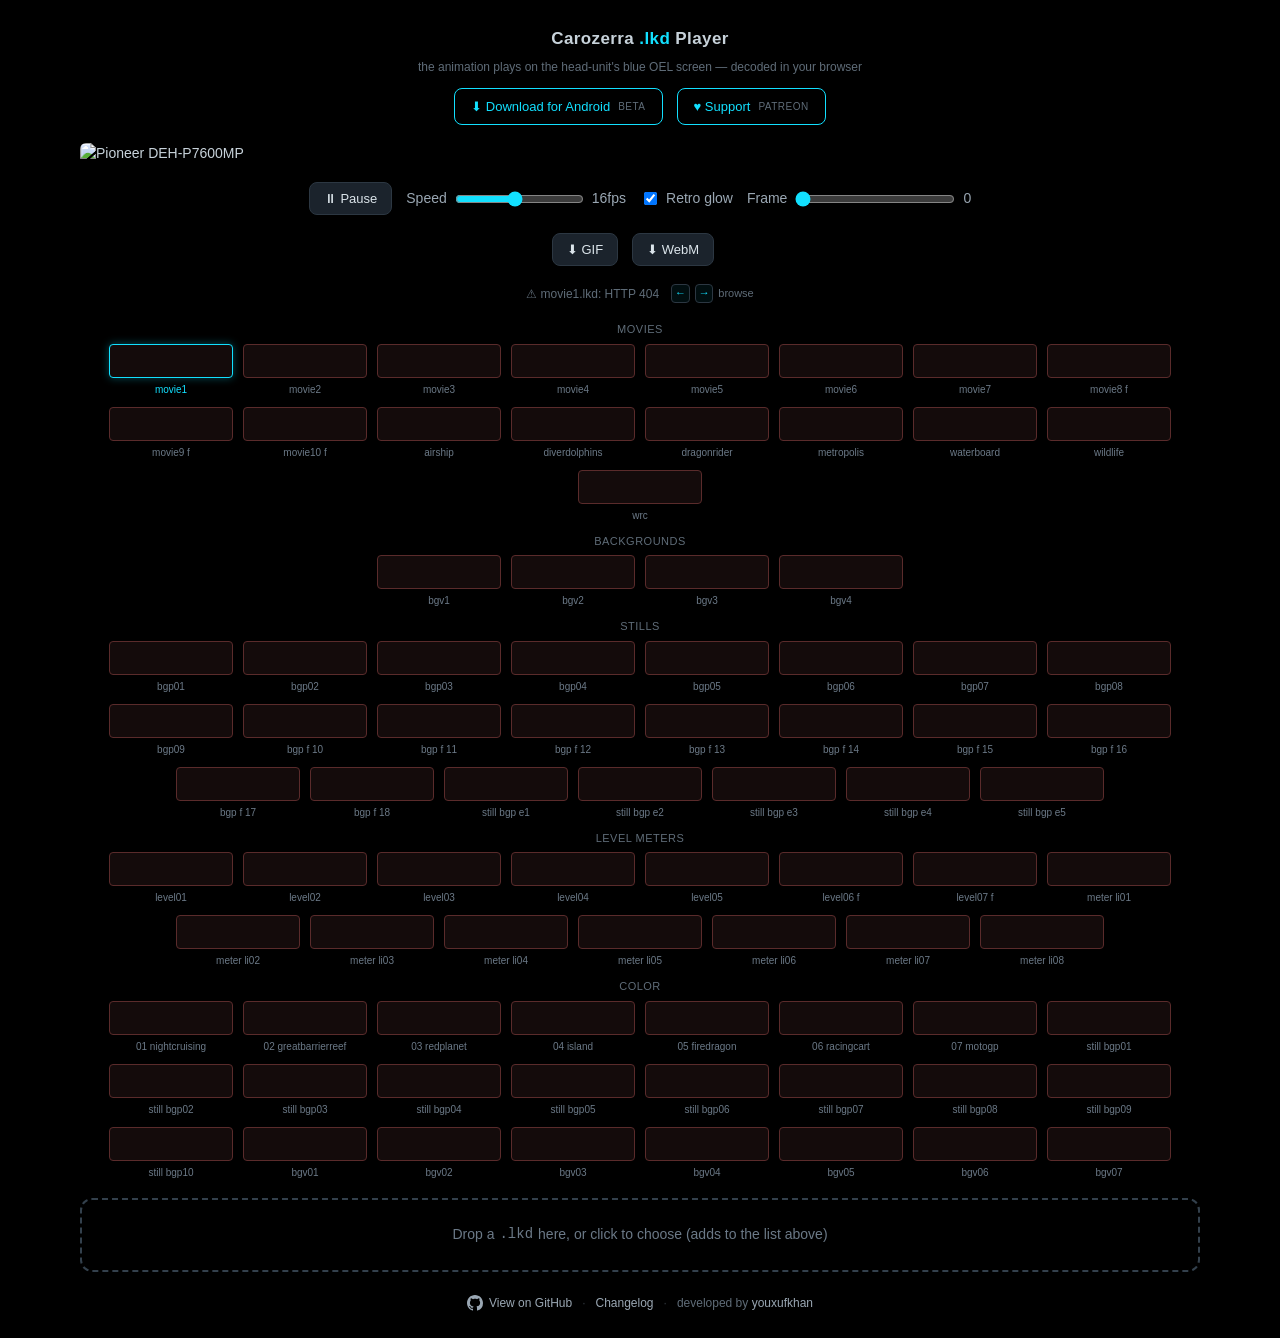
==== commit 1632b335: "feat(web): add a Patreon support button Sits next to the Android download button so every visitor se" ====
--- a/web/index.html
+++ b/web/index.html
@@ -106,7 +106,10 @@
 <body>
   <h1>Carozerra <span>.lkd</span> Player</h1>
   <div class="sub">the animation plays on the head-unit's blue OEL screen — decoded in your browser</div>
-  <a class="dl" id="androidDl" href="https://github.com/youxufkhan/carozerra/releases" target="_blank" rel="noopener">⬇ Download for Android <span>beta</span></a>
+  <div class="controls">
+    <a class="dl" id="androidDl" href="https://github.com/youxufkhan/carozerra/releases" target="_blank" rel="noopener">⬇ Download for Android <span>beta</span></a>
+    <a class="dl" id="support" href="https://www.patreon.com/youxufkhan" target="_blank" rel="noopener">&#9829; Support <span>patreon</span></a>
+  </div>
 
   <div class="stage">
     <img class="face" alt="Pioneer DEH-P7600MP" src="pioneer.png">
@@ -563,6 +566,7 @@
   .then(rs=>{ const r=rs.find(r=>r.assets.some(a=>a.name.endsWith('_android.apk'))); if(r) androidDl.href=r.html_url; })
   .catch(()=>{});
 androidDl.addEventListener('click',()=>{ if(window.gtag) gtag('event','android_download',{link_url:androidDl.href}); });
+$('#support').addEventListener('click',e=>{ if(window.gtag) gtag('event','support_click',{link_url:e.currentTarget.href}); });
 
 // ---- changelog modal -------------------------------------------------------
 // CHANGELOG.md is fetched at click time rather than duplicated into this page,
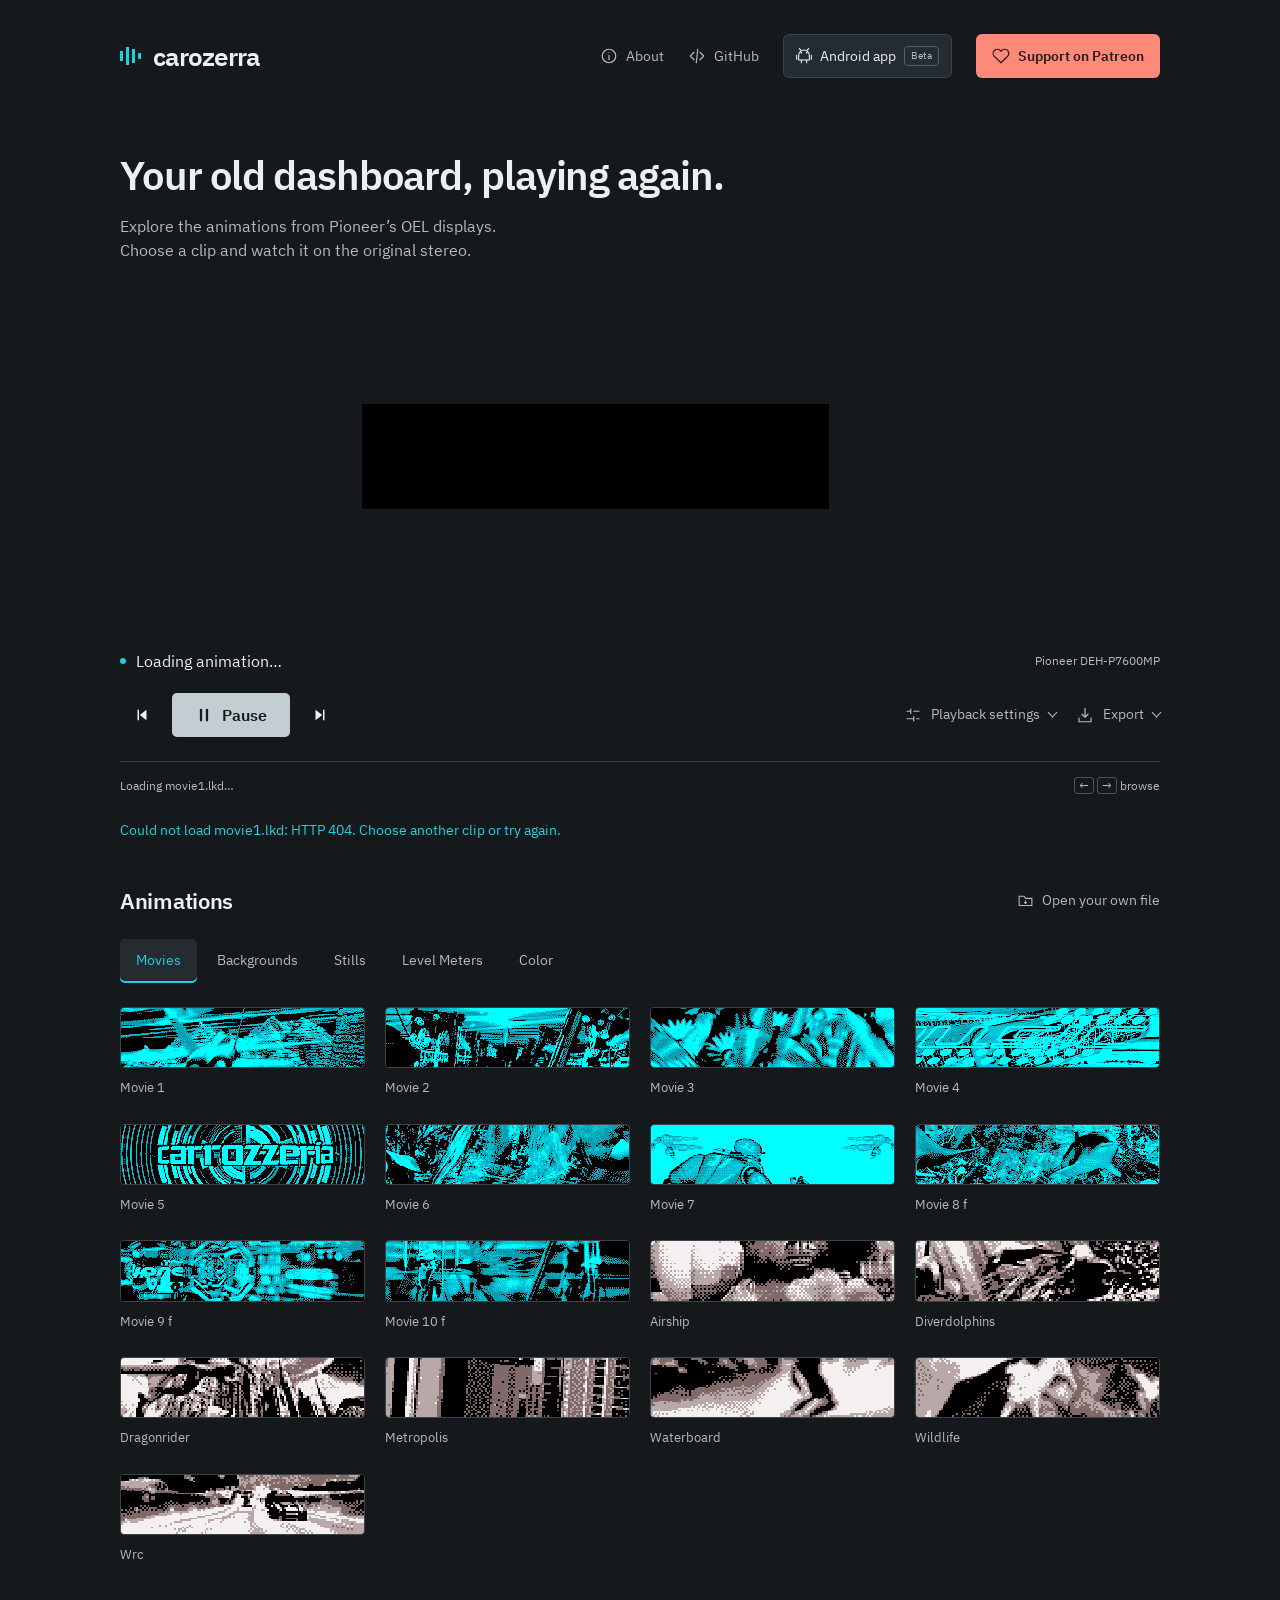
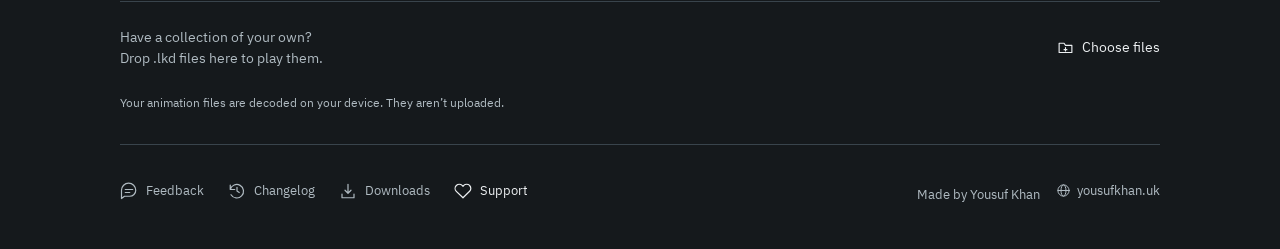
==== commit d9ec175d: "feat(web): redesign Carozerra player" ====
--- a/web/index.html
+++ b/web/index.html
@@ -1,677 +1,695 @@
-<!DOCTYPE html>
+<!doctype html>
 <html lang="en">
-<head>
-<meta charset="utf-8">
-<meta name="viewport" content="width=device-width, initial-scale=1">
-<title>Carozerra — Pioneer OEL .lkd Player</title>
-<style>
-  :root{ --oel:#12e0ff; }
-  *{ box-sizing:border-box; }
-  body{ margin:0; min-height:100vh; background:#000; color:#c7d2da;
-    font:14px/1.5 -apple-system,Segoe UI,Roboto,sans-serif;
-    display:flex; flex-direction:column; align-items:center; gap:18px; padding:26px 14px; }
-  h1{ font-size:17px; font-weight:600; margin:0; letter-spacing:.4px; }
-  h1 span{ color:var(--oel); }
-  .sub{ color:#5f6c78; font-size:12px; margin-top:-12px; }
-
-  .stage{ position:relative; width:min(1120px,97vw); user-select:none; }
-  .stage .face{ width:100%; display:block; border-radius:6px; }
-  .oel{ position:absolute; left:23.3%; top:40.4%; width:44.9%; height:18.1%;
-    overflow:hidden; background:#000; }
-  .oel canvas{ position:absolute; inset:0; width:100%; height:100%; image-rendering:pixelated; object-fit:contain; }
-  .oel #glow{ opacity:0; filter:blur(3px) brightness(1.7) saturate(1.15); mix-blend-mode:screen; transition:opacity .2s; }
-  .oel .scan{ position:absolute; inset:0; pointer-events:none; opacity:0;
-    background:repeating-linear-gradient(#0000 0 1.5px,#0007 1.5px 3px); transition:opacity .2s; }
-  .oel .inner{ position:absolute; inset:0; pointer-events:none; opacity:0;
-    box-shadow:inset 0 0 14px #000b; transition:opacity .2s; }
-  .oel.fx #glow{ opacity:.9; }
-  .oel.fx .scan{ opacity:.5; }
-  .oel.fx .inner{ opacity:1; }
-
-  .controls{ display:flex; gap:14px; align-items:center; flex-wrap:wrap; justify-content:center;
-    width:min(1120px,97vw); }
-  button{ background:#1b232c; color:#dbe4ea; border:1px solid #2c3742; border-radius:8px;
-    padding:8px 14px; cursor:pointer; font-size:13px; }
-  button:hover{ border-color:var(--oel); color:var(--oel); }
-  label{ display:flex; gap:6px; align-items:center; color:#9aa7b3; }
-  input[type=range]{ accent-color:var(--oel); }
-  .meta{ color:#5f6c78; font-size:12px; min-height:16px; }
-  .metarow{ display:flex; gap:12px; align-items:center; flex-wrap:wrap; justify-content:center; }
-  .hint{ display:inline-flex; gap:5px; align-items:center; color:#5f6c78; font-size:11px; }
-  kbd{ font:11px/1.4 ui-monospace,SFMono-Regular,Menlo,monospace; color:var(--oel);
-    background:#12e0ff10; border:1px solid #2c3742; border-radius:4px; padding:1px 5px; }
-  .files{ display:flex; flex-direction:column; align-items:center; gap:10px; width:min(1120px,97vw); }
-  .chip-section{ display:flex; flex-direction:column; align-items:center; gap:6px; }
-  .chip-label{ font-size:11px; color:#5f6c78; text-transform:uppercase; letter-spacing:.5px; }
-  .chip-row{ display:flex; gap:10px; flex-wrap:wrap; justify-content:center; }
-  .chip{ width:124px; display:flex; flex-direction:column; gap:4px; cursor:pointer; }
-  .chip .thumb{ width:124px; height:34px; display:block; background:#000; border-radius:4px;
-    border:1px solid #263039; object-fit:contain; image-rendering:pixelated; transition:border-color .15s, box-shadow .15s; }
-  .chip .cap{ font-size:10px; color:#6b7987; text-align:center;
-    overflow:hidden; text-overflow:ellipsis; white-space:nowrap; }
-  .chip:hover .thumb{ border-color:#3d5766; }
-  .chip:hover .cap{ color:#9aa7b3; }
-  .chip.pending .thumb{ background:#0b0f14; border-style:dashed; }
-  .chip.failed .thumb{ border-color:#5a2b2b; background:#140b0b; }
-  .chip.active .thumb{ border-color:var(--oel); box-shadow:0 0 8px #12e0ff55; }
-  .chip.active .cap{ color:var(--oel); }
-  .drop{ width:min(1120px,97vw); height:74px; border:2px dashed #33404c; border-radius:12px;
-    display:flex; gap:5px; align-items:center; justify-content:center; color:#6b7987; cursor:pointer; transition:.15s; }
-  .drop.over{ border-color:var(--oel); color:var(--oel); background:#12e0ff10; }
-  .dl{ display:inline-flex; align-items:center; gap:8px; margin-top:-6px; padding:8px 16px;
-    border:1px solid var(--oel); border-radius:8px; color:var(--oel); text-decoration:none; font-size:13px; }
-  .dl:hover{ background:#12e0ff18; }
-  .dl span{ font-size:10px; text-transform:uppercase; letter-spacing:.5px; color:#5f6c78; }
-  .foot{ display:flex; align-items:center; gap:10px; color:#5f6c78; font-size:12px; margin-top:4px; }
-  .foot a{ display:inline-flex; align-items:center; gap:6px; color:#9aa7b3; text-decoration:none; }
-  .foot a:hover{ color:var(--oel); }
-  .foot .sep{ opacity:.5; }
-  .foot .linkbtn{ background:none; border:none; padding:0; font:inherit; color:#9aa7b3; cursor:pointer; }
-  .foot .linkbtn:hover{ color:var(--oel); border:none; }
-
-  .modal{ position:fixed; inset:0; z-index:10; display:none; align-items:center; justify-content:center;
-    background:#000000c4; padding:24px 14px; }
-  .modal.open{ display:flex; }
-  .sheet{ background:#0d1218; border:1px solid #263039; border-radius:12px; width:min(720px,100%);
-    max-height:100%; display:flex; flex-direction:column; box-shadow:0 18px 50px #000c; }
-  .sheet header{ display:flex; align-items:center; justify-content:space-between; gap:12px;
-    padding:14px 18px; border-bottom:1px solid #1c242d; }
-  .sheet header h2{ margin:0; font-size:14px; font-weight:600; color:#dbe4ea; letter-spacing:.3px; }
-  .sheet header h2 span{ color:var(--oel); }
-  .sheet .close{ padding:4px 10px; line-height:1; font-size:16px; }
-  .sheet .body{ overflow:auto; padding:4px 18px 18px; color:#9aa7b3; font-size:13px; }
-  .sheet .body h2{ font-size:13px; color:#5f6c78; text-transform:uppercase; letter-spacing:.5px;
-    margin:18px 0 6px; font-weight:600; }
-  .sheet .body h3{ font-size:14px; color:var(--oel); margin:20px 0 4px; font-weight:600; }
-  .sheet .body h4{ font-size:12px; color:#dbe4ea; margin:14px 0 4px; font-weight:600;
-    text-transform:uppercase; letter-spacing:.4px; }
-  .sheet .body p{ margin:6px 0; }
-  .sheet .body ul{ margin:6px 0; padding-left:18px; }
-  .sheet .body li{ margin:4px 0; }
-  .sheet .body code{ font:12px/1.4 ui-monospace,SFMono-Regular,Menlo,monospace;
-    background:#12e0ff10; border:1px solid #1c242d; border-radius:3px; padding:0 4px; color:#b8c6d1; }
-  .sheet .body a{ color:var(--oel); text-decoration:none; }
-  .sheet .body a:hover{ text-decoration:underline; }
-</style>
-<!-- Google tag (gtag.js) -->
-<script async src="https://www.googletagmanager.com/gtag/js?id=G-HRQRC6NR8F"></script>
-<script>
-  window.dataLayer = window.dataLayer || [];
-  function gtag(){dataLayer.push(arguments);}
-  gtag('js', new Date());
-
-  gtag('config', 'G-HRQRC6NR8F');
-</script>
-</head>
-<body>
-  <h1>Carozerra <span>.lkd</span> Player</h1>
-  <div class="sub">the animation plays on the head-unit's blue OEL screen — decoded in your browser</div>
-  <div class="controls">
-    <a class="dl" id="androidDl" href="https://github.com/youxufkhan/carozerra/releases" target="_blank" rel="noopener">⬇ Download for Android <span>beta</span></a>
-    <a class="dl" id="support" href="https://www.patreon.com/youxufkhan" target="_blank" rel="noopener">&#9829; Support <span>patreon</span></a>
-  </div>
-
-  <div class="stage">
-    <img class="face" alt="Pioneer DEH-P7600MP" src="pioneer.png">
-    <div class="oel fx" id="oel">
-      <canvas id="glow" width="256" height="64"></canvas>
-      <canvas id="screen" width="256" height="64"></canvas>
-      <div class="scan"></div>
-      <div class="inner"></div>
-    </div>
-  </div>
-
-  <div class="controls">
-    <button id="play">⏸ Pause</button>
-    <label>Speed <input type="range" id="fps" min="4" max="30" value="16" step="1"><span id="fpsv">16fps</span></label>
-    <label><input type="checkbox" id="fx" checked> Retro glow</label>
-    <label>Frame <input type="range" id="scrub" min="0" max="59" value="0" style="width:160px"><span id="scrubv">0</span></label>
-  </div>
-  <div class="controls" id="export">
-    <button id="expGif">⬇ GIF</button>
-    <button id="expWebm">⬇ WebM</button>
-    <span class="meta" id="expStatus"></span>
-  </div>
-  <div class="metarow">
-    <div class="meta" id="meta">loading…</div>
-    <span class="hint"><kbd>←</kbd><kbd>→</kbd> browse</span>
-  </div>
-  <div class="files" id="files"></div>
-
-  <div class="drop" id="drop">Drop a <code>.lkd</code> here, or click to choose (adds to the list above)
-    <input type="file" id="file" accept=".lkd" multiple hidden>
-  </div>
-
-  <footer class="foot">
-    <a href="https://github.com/youxufkhan/carozerra" target="_blank" rel="noopener">
-      <svg viewBox="0 0 16 16" width="16" height="16" fill="currentColor" aria-hidden="true"><path d="M8 0C3.58 0 0 3.58 0 8c0 3.54 2.29 6.53 5.47 7.59.4.07.55-.17.55-.38 0-.19-.01-.82-.01-1.49-2.01.37-2.53-.49-2.69-.94-.09-.23-.48-.94-.82-1.13-.28-.15-.68-.52-.01-.53.63-.01 1.08.58 1.23.82.72 1.21 1.87.87 2.33.66.07-.52.28-.87.51-1.07-1.78-.2-3.64-.89-3.64-3.95 0-.87.31-1.59.82-2.15-.08-.2-.36-1.02.08-2.12 0 0 .67-.21 2.2.82.64-.18 1.32-.27 2-.27.68 0 1.36.09 2 .27 1.53-1.04 2.2-.82 2.2-.82.44 1.1.16 1.92.08 2.12.51.56.82 1.27.82 2.15 0 3.07-1.87 3.75-3.65 3.95.29.25.54.73.54 1.48 0 1.07-.01 1.93-.01 2.2 0 .21.15.46.55.38A8.01 8.01 0 0 0 16 8c0-4.42-3.58-8-8-8Z"/></svg>
-      <span>View on GitHub</span>
-    </a>
-    <span class="sep">&#183;</span>
-    <button type="button" class="linkbtn" id="clogOpen">Changelog</button>
-    <span class="sep">&#183;</span>
-    <span>developed by <a href="https://github.com/youxufkhan" target="_blank" rel="noopener">youxufkhan</a></span>
-  </footer>
-
-  <div class="modal" id="clog" role="dialog" aria-modal="true" aria-labelledby="clogTitle">
-    <div class="sheet">
+  <head>
+    <meta charset="utf-8" />
+    <meta name="viewport" content="width=device-width, initial-scale=1" />
+    <meta name="theme-color" content="#15191c" />
+    <meta
+      name="description"
+      content="Explore the animations from Pioneer’s OEL car stereo displays. Play .lkd files in your browser and export them as GIF or WebM."
+    />
+    <title>Carozerra | Pioneer OEL animations</title>
+    <link
+      rel="preload"
+      href="fonts/ibm-plex-sans-regular.woff2"
+      as="font"
+      type="font/woff2"
+      crossorigin
+    />
+    <link rel="stylesheet" href="styles.css" />
+    <script
+      async
+      src="https://www.googletagmanager.com/gtag/js?id=G-HRQRC6NR8F"
+    ></script>
+    <script>
+      window.dataLayer = window.dataLayer || [];
+      function gtag() {
+        dataLayer.push(arguments);
+      }
+      gtag("js", new Date());
+      gtag("config", "G-HRQRC6NR8F");
+    </script>
+  </head>
+  <body>
+    <svg
+      class="icon-library"
+      xmlns="http://www.w3.org/2000/svg"
+      aria-hidden="true"
+    >
+      <symbol id="icon-feedback" viewBox="0 0 24 24">
+        <path d="M21 11a8 8 0 0 1-8 8H6l-4 3V11a9 9 0 0 1 19 0Z" />
+        <path d="M7 10h10m-10 4h6" />
+      </symbol>
+      <symbol id="icon-heart" viewBox="0 0 24 24">
+        <path
+          d="M20.8 4.6a5.5 5.5 0 0 0-7.8 0L12 5.7l-1.1-1.1a5.5 5.5 0 0 0-7.8 7.8L12 21l8.8-8.6a5.5 5.5 0 0 0 0-7.8Z"
+        />
+      </symbol>
+      <symbol id="icon-android" viewBox="0 0 24 24">
+        <path d="m7 3-2-2m12 2 2-2M4 11a8 8 0 0 1 16 0v7H4Z" />
+        <path d="M8 18v4m8-4v4M1 11v6m22-6v6" />
+        <path d="M8 7h.01M16 7h.01" stroke-width="2.5" />
+      </symbol>
+      <symbol id="icon-download" viewBox="0 0 24 24">
+        <path d="M12 3v12m-4-4 4 4 4-4M4 16v5h16v-5" />
+      </symbol>
+      <symbol id="icon-settings" viewBox="0 0 24 24">
+        <path d="M4 7h5m4 0h7M4 17h9m4 0h3M9 4v6m4 4v6" />
+      </symbol>
+      <symbol id="icon-pause" viewBox="0 0 24 24">
+        <path d="M8 5v14m8-14v14" stroke-width="3" />
+      </symbol>
+      <symbol id="icon-play" viewBox="0 0 24 24">
+        <path d="m8 4 12 8-12 8Z" fill="currentColor" stroke="none" />
+      </symbol>
+      <symbol id="icon-display" viewBox="0 0 24 24">
+        <rect x="3" y="4" width="18" height="13" rx="2" />
+        <path d="M8 21h8m-4-4v4" />
+      </symbol>
+      <symbol id="icon-folder" viewBox="0 0 24 24">
+        <path d="M3 19V6h7l2 3h9v10zM12 12v5m-2-2h4" />
+      </symbol>
+      <symbol id="icon-menu" viewBox="0 0 24 24">
+        <path d="M4 6h16M4 12h16M4 18h16" />
+      </symbol>
+      <symbol id="icon-code" viewBox="0 0 24 24">
+        <path d="m8 7-5 5 5 5m8-10 5 5-5 5m-3-14-2 18" />
+      </symbol>
+      <symbol id="icon-history" viewBox="0 0 24 24">
+        <path d="M3 10a9 9 0 1 1 1 7M3 4v6h6m3-3v5l3 2" />
+      </symbol>
+      <symbol id="icon-globe" viewBox="0 0 24 24">
+        <circle cx="12" cy="12" r="9" />
+        <ellipse cx="12" cy="12" rx="4" ry="9" />
+        <path d="M3 12h18" />
+      </symbol>
+      <symbol id="icon-info" viewBox="0 0 24 24">
+        <circle cx="12" cy="12" r="9" />
+        <path d="M12 11v6m0-10h.01" />
+      </symbol>
+    </svg>
+    <a class="skip" href="#main">Skip to player</a>
+    <header class="site-header shell">
+      <a class="brand" href="./" aria-label="Carozerra home"
+        ><span class="brand-mark" aria-hidden="true"
+          ><i></i><i></i><i></i><i></i></span
+        >carozerra</a
+      >
+      <div class="header-actions">
+        <nav class="site-nav" aria-label="Main navigation">
+          <button type="button" data-about>
+            <svg
+              class="ui-icon"
+              viewBox="0 0 24 24"
+              fill="none"
+              stroke="currentColor"
+              stroke-width="1.6"
+              stroke-linecap="round"
+              stroke-linejoin="round"
+              aria-hidden="true"
+            >
+              <use href="#icon-info" /></svg
+            >About
+          </button>
+          <a
+            href="https://github.com/youxufkhan/carozerra"
+            target="_blank"
+            rel="noopener"
+            ><svg
+              class="ui-icon"
+              viewBox="0 0 24 24"
+              fill="none"
+              stroke="currentColor"
+              stroke-width="1.6"
+              stroke-linecap="round"
+              stroke-linejoin="round"
+              aria-hidden="true"
+            >
+              <use href="#icon-code" /></svg
+            >GitHub</a
+          >
+          <a
+            class="download download-badge"
+            id="androidDl"
+            href="https://github.com/youxufkhan/carozerra/releases"
+            target="_blank"
+            rel="noopener"
+            ><svg
+              class="ui-icon"
+              viewBox="0 0 24 24"
+              fill="none"
+              stroke="currentColor"
+              stroke-width="1.6"
+              stroke-linecap="round"
+              stroke-linejoin="round"
+              aria-hidden="true"
+            >
+              <use href="#icon-android" /></svg
+            ><span>Android app</span><span class="badge">Beta</span></a
+          >
+        </nav>
+        <a
+          class="support-cta"
+          id="support"
+          href="https://www.patreon.com/youxufkhan"
+          target="_blank"
+          rel="noopener"
+          ><svg
+            class="ui-icon"
+            viewBox="0 0 24 24"
+            fill="none"
+            stroke="currentColor"
+            stroke-width="1.6"
+            stroke-linecap="round"
+            stroke-linejoin="round"
+            aria-hidden="true"
+          >
+            <use href="#icon-heart" /></svg
+          ><span>Support<span class="support-wide"> on Patreon</span></span></a
+        >
+        <details class="mobile-menu" id="mobileMenu">
+          <summary>
+            <svg
+              class="ui-icon"
+              viewBox="0 0 24 24"
+              fill="none"
+              stroke="currentColor"
+              stroke-width="1.6"
+              stroke-linecap="round"
+              stroke-linejoin="round"
+              aria-hidden="true"
+            >
+              <use href="#icon-menu" /></svg
+            ><span class="sr-only">Menu</span>
+          </summary>
+          <nav aria-label="Mobile navigation">
+            <button type="button" data-about>
+              <svg
+                class="ui-icon"
+                viewBox="0 0 24 24"
+                fill="none"
+                stroke="currentColor"
+                stroke-width="1.6"
+                stroke-linecap="round"
+                stroke-linejoin="round"
+                aria-hidden="true"
+              >
+                <use href="#icon-info" /></svg
+              >About Carozerra
+            </button>
+            <a
+              class="download-badge"
+              data-android
+              href="https://github.com/youxufkhan/carozerra/releases"
+              target="_blank"
+              rel="noopener"
+              ><svg
+                class="ui-icon"
+                viewBox="0 0 24 24"
+                fill="none"
+                stroke="currentColor"
+                stroke-width="1.6"
+                stroke-linecap="round"
+                stroke-linejoin="round"
+                aria-hidden="true"
+              >
+                <use href="#icon-android" /></svg
+              ><span>Android app</span><span class="badge">Beta</span></a
+            >
+            <a
+              href="https://github.com/youxufkhan/carozerra/releases"
+              target="_blank"
+              rel="noopener"
+              ><svg
+                class="ui-icon"
+                viewBox="0 0 24 24"
+                fill="none"
+                stroke="currentColor"
+                stroke-width="1.6"
+                stroke-linecap="round"
+                stroke-linejoin="round"
+                aria-hidden="true"
+              >
+                <use href="#icon-download" /></svg
+              >Desktop downloads</a
+            >
+            <a
+              href="https://github.com/youxufkhan/carozerra"
+              target="_blank"
+              rel="noopener"
+              ><svg
+                class="ui-icon"
+                viewBox="0 0 24 24"
+                fill="none"
+                stroke="currentColor"
+                stroke-width="1.6"
+                stroke-linecap="round"
+                stroke-linejoin="round"
+                aria-hidden="true"
+              >
+                <use href="#icon-code" /></svg
+              >GitHub</a
+            >
+            <a
+              class="feedback-link"
+              href="https://github.com/youxufkhan/carozerra/issues/new"
+              target="_blank"
+              rel="noopener"
+              title="Report a bug or request a feature on GitHub"
+              ><svg
+                class="ui-icon"
+                viewBox="0 0 24 24"
+                fill="none"
+                stroke="currentColor"
+                stroke-width="1.6"
+                stroke-linecap="round"
+                stroke-linejoin="round"
+                aria-hidden="true"
+              >
+                <use href="#icon-feedback" /></svg
+              >Feedback</a
+            ><a href="https://yousufkhan.uk" target="_blank" rel="noopener"
+              ><svg
+                class="ui-icon"
+                viewBox="0 0 24 24"
+                fill="none"
+                stroke="currentColor"
+                stroke-width="1.6"
+                stroke-linecap="round"
+                stroke-linejoin="round"
+                aria-hidden="true"
+              >
+                <use href="#icon-globe" /></svg
+              >yousufkhan.uk</a
+            >
+          </nav>
+        </details>
+      </div>
+    </header>
+    <main class="shell" id="main" tabindex="-1">
+      <section class="intro" aria-labelledby="pageTitle">
+        <h1 id="pageTitle">Your old dashboard, playing again.</h1>
+        <p>
+          Explore the animations from Pioneer’s OEL displays.<br />Choose a clip
+          and watch it on the original stereo.
+        </p>
+      </section>
+      <section class="player" aria-label="Animation player">
+        <div class="stage" id="stage">
+          <img
+            class="face"
+            alt="Pioneer DEH-P7600MP car stereo"
+            src="pioneer.png"
+            fetchpriority="high"
+          />
+          <div
+            class="oel fx"
+            id="oel"
+            role="img"
+            aria-label="Pioneer OEL animation"
+          >
+            <canvas
+              id="glow"
+              width="256"
+              height="64"
+              aria-hidden="true"
+            ></canvas
+            ><canvas
+              id="screen"
+              width="256"
+              height="64"
+              aria-hidden="true"
+            ></canvas>
+            <div class="scan"></div>
+            <div class="inner"></div>
+          </div>
+        </div>
+        <div class="player-caption">
+          <div class="current-track">
+            <span class="indicator" aria-hidden="true"></span
+            ><strong id="currentTitle" aria-live="polite" aria-atomic="true"
+              >Loading animation…</strong
+            >
+          </div>
+          <span class="model">Pioneer DEH-P7600MP</span
+          ><button
+            class="view-toggle"
+            id="viewToggle"
+            type="button"
+            aria-pressed="false"
+          >
+            <svg
+              class="ui-icon"
+              viewBox="0 0 24 24"
+              fill="none"
+              stroke="currentColor"
+              stroke-width="1.6"
+              stroke-linecap="round"
+              stroke-linejoin="round"
+              aria-hidden="true"
+            >
+              <use href="#icon-display" /></svg
+            ><span>View full stereo</span>
+          </button>
+        </div>
+        <div class="control-bar">
+          <div class="transport">
+            <button
+              class="icon-button"
+              id="previous"
+              type="button"
+              aria-label="Previous animation"
+            >
+              <svg viewBox="0 0 24 24" fill="currentColor" aria-hidden="true">
+                <path d="M6 5h2v14H6zm12 0v14L9 12z" />
+              </svg>
+            </button>
+            <button class="play" id="play" type="button">
+              <svg
+                class="ui-icon"
+                viewBox="0 0 24 24"
+                fill="none"
+                stroke="currentColor"
+                stroke-width="1.6"
+                stroke-linecap="round"
+                stroke-linejoin="round"
+                aria-hidden="true"
+              >
+                <use href="#icon-pause" /></svg
+              ><span id="playLabel">Pause</span>
+            </button>
+            <button
+              class="icon-button"
+              id="next"
+              type="button"
+              aria-label="Next animation"
+            >
+              <svg viewBox="0 0 24 24" fill="currentColor" aria-hidden="true">
+                <path d="M16 5h2v14h-2zM6 5l9 7-9 7z" />
+              </svg>
+            </button>
+          </div>
+          <div class="utilities">
+            <details class="utility" id="settings">
+              <summary>
+                <svg
+                  class="ui-icon"
+                  viewBox="0 0 24 24"
+                  fill="none"
+                  stroke="currentColor"
+                  stroke-width="1.6"
+                  stroke-linecap="round"
+                  stroke-linejoin="round"
+                  aria-hidden="true"
+                >
+                  <use href="#icon-settings" /></svg
+                >Playback settings
+              </summary>
+              <div class="popover">
+                <div class="range-row">
+                  <label for="fps"
+                    >Speed <output id="fpsv" for="fps">16 fps</output></label
+                  ><input
+                    type="range"
+                    id="fps"
+                    min="4"
+                    max="30"
+                    value="16"
+                    step="1"
+                    aria-describedby="fpsv"
+                  />
+                </div>
+                <div class="range-row">
+                  <label for="scrub"
+                    >Frame
+                    <output id="scrubv" for="scrub">0 / 59</output></label
+                  ><input
+                    type="range"
+                    id="scrub"
+                    min="0"
+                    max="59"
+                    value="0"
+                    step="1"
+                    aria-describedby="scrubv"
+                  />
+                </div>
+                <label for="fx"
+                  >Retro glow <input type="checkbox" id="fx" checked
+                /></label>
+              </div>
+            </details>
+            <details class="utility" id="export">
+              <summary>
+                <svg
+                  class="ui-icon"
+                  viewBox="0 0 24 24"
+                  fill="none"
+                  stroke="currentColor"
+                  stroke-width="1.6"
+                  stroke-linecap="round"
+                  stroke-linejoin="round"
+                  aria-hidden="true"
+                >
+                  <use href="#icon-download" /></svg
+                >Export
+              </summary>
+              <div class="popover export-panel">
+                <button id="expGif" type="button">Save as GIF</button
+                ><button id="expWebm" type="button">
+                  <svg
+                    class="ui-icon"
+                    viewBox="0 0 24 24"
+                    fill="none"
+                    stroke="currentColor"
+                    stroke-width="1.6"
+                    stroke-linecap="round"
+                    stroke-linejoin="round"
+                    aria-hidden="true"
+                  >
+                    <use href="#icon-download" /></svg
+                  ><span>Save as WebM</span>
+                </button>
+                <p id="webmSupport">Includes your speed and glow settings.</p>
+              </div>
+            </details>
+          </div>
+        </div>
+        <div class="meta-row">
+          <span class="meta" id="meta">Loading movie1.lkd…</span
+          ><span class="shortcut"><kbd>←</kbd> <kbd>→</kbd> browse</span>
+        </div>
+        <p id="status" role="status" aria-live="polite"></p>
+        <p
+          id="expStatus"
+          role="status"
+          aria-live="polite"
+          aria-atomic="true"
+        ></p>
+      </section>
+      <section class="collection" aria-labelledby="collectionTitle">
+        <div class="collection-header">
+          <h2 id="collectionTitle">Animations</h2>
+          <button class="open-file" type="button" data-open-file>
+            <svg
+              viewBox="0 0 24 24"
+              fill="none"
+              stroke="currentColor"
+              stroke-width="1.5"
+              aria-hidden="true"
+            >
+              <path d="M3 19V6h7l2 3h9v10zM12 12v5m-2-2h4" /></svg
+            >Open your own file
+          </button>
+        </div>
+        <nav
+          class="category-list"
+          id="categories"
+          aria-label="Animation categories"
+        ></nav>
+        <div class="files" id="files" aria-label="Movies animations"></div>
+        <div class="drop" id="drop">
+          <p>
+            Have a collection of your own?<br />Drop .lkd files here to play
+            them.
+          </p>
+          <button class="open-file" type="button" data-open-file>
+            <svg
+              class="ui-icon"
+              viewBox="0 0 24 24"
+              fill="none"
+              stroke="currentColor"
+              stroke-width="1.6"
+              stroke-linecap="round"
+              stroke-linejoin="round"
+              aria-hidden="true"
+            >
+              <use href="#icon-folder" /></svg
+            >Choose files
+          </button>
+        </div>
+        <input type="file" id="file" accept=".lkd" multiple hidden />
+        <p class="privacy">
+          Your animation files are decoded on your device. They aren’t uploaded.
+        </p>
+      </section>
+    </main>
+    <footer class="footer shell">
+      <div class="footer-links">
+        <a
+          class="feedback-link"
+          href="https://github.com/youxufkhan/carozerra/issues/new"
+          target="_blank"
+          rel="noopener"
+          title="Report a bug or request a feature on GitHub"
+          ><svg
+            class="ui-icon"
+            viewBox="0 0 24 24"
+            fill="none"
+            stroke="currentColor"
+            stroke-width="1.6"
+            stroke-linecap="round"
+            stroke-linejoin="round"
+            aria-hidden="true"
+          >
+            <use href="#icon-feedback" /></svg
+          >Feedback</a
+        >
+        <button type="button" id="clogOpen">
+          <svg
+            class="ui-icon"
+            viewBox="0 0 24 24"
+            fill="none"
+            stroke="currentColor"
+            stroke-width="1.6"
+            stroke-linecap="round"
+            stroke-linejoin="round"
+            aria-hidden="true"
+          >
+            <use href="#icon-history" /></svg
+          >Changelog
+        </button>
+        <a
+          href="https://github.com/youxufkhan/carozerra/releases"
+          target="_blank"
+          rel="noopener"
+          ><svg
+            class="ui-icon"
+            viewBox="0 0 24 24"
+            fill="none"
+            stroke="currentColor"
+            stroke-width="1.6"
+            stroke-linecap="round"
+            stroke-linejoin="round"
+            aria-hidden="true"
+          >
+            <use href="#icon-download" /></svg
+          >Downloads</a
+        >
+        <a
+          class="support"
+          data-support
+          href="https://www.patreon.com/youxufkhan"
+          target="_blank"
+          rel="noopener"
+          ><svg
+            class="ui-icon"
+            viewBox="0 0 24 24"
+            fill="none"
+            stroke="currentColor"
+            stroke-width="1.6"
+            stroke-linecap="round"
+            stroke-linejoin="round"
+            aria-hidden="true"
+          >
+            <use href="#icon-heart" /></svg
+          >Support</a
+        >
+      </div>
+      <p>
+        Made by
+        <a href="https://yousufkhan.uk" target="_blank" rel="noopener"
+          >Yousuf Khan</a
+        ><a
+          class="personal-site"
+          href="https://yousufkhan.uk"
+          target="_blank"
+          rel="noopener"
+          ><svg
+            class="ui-icon"
+            viewBox="0 0 24 24"
+            fill="none"
+            stroke="currentColor"
+            stroke-width="1.6"
+            stroke-linecap="round"
+            stroke-linejoin="round"
+            aria-hidden="true"
+          >
+            <use href="#icon-globe" /></svg
+          >yousufkhan.uk</a
+        >
+      </p>
+    </footer>
+    <dialog id="about" aria-labelledby="aboutTitle">
       <header>
-        <h2 id="clogTitle">Carozerra <span>changelog</span></h2>
-        <button type="button" class="close" id="clogClose" aria-label="Close">&times;</button>
+        <h2 id="aboutTitle">About Carozerra</h2>
+        <button
+          class="icon-button"
+          type="button"
+          data-close-about
+          aria-label="Close about"
+        >
+          ×
+        </button>
+      </header>
+      <div class="body">
+        <p>
+          Some Pioneer car stereos had tiny animated worlds in their OEL
+          displays: dolphins, mountains, racing cars, and more. Custom
+          animations were stored in .lkd files.
+        </p>
+        <p>
+          Carozerra decodes those files and plays them on a Pioneer DEH-P7600MP
+          faceplate in your browser. Choose a clip from the collection, or open
+          files from your own discs.
+        </p>
+        <p>
+          You can adjust the speed, step through frames, and export an animation
+          as GIF or WebM. Files you open are processed on your device.
+        </p>
+        <p>
+          The
+          <a
+            href="https://github.com/youxufkhan/carozerra/releases"
+            target="_blank"
+            rel="noopener"
+            >Android and desktop apps</a
+          >
+          are also available. Android and Windows builds are beta releases.
+        </p>
+        <p>
+          <a
+            href="https://github.com/youxufkhan/carozerra"
+            target="_blank"
+            rel="noopener"
+            >Source code and format documentation</a
+          >
+        </p>
+      </div>
+    </dialog>
+    <dialog id="clog" aria-labelledby="clogTitle">
+      <header>
+        <h2 id="clogTitle">Changelog</h2>
+        <button
+          class="icon-button"
+          type="button"
+          id="clogClose"
+          aria-label="Close changelog"
+        >
+          ×
+        </button>
       </header>
       <div class="body" id="clogBody"></div>
-    </div>
-  </div>
-
-<script type="module">
-import { GIFEncoder, quantize, applyPalette } from './gifenc.esm.js';
-
-// preloaded from clips/ — categorized so the chip list stays browsable at 83 clips.
-// "movie1-10"/"6-10" etc. are the original 8 shipped with the desktop app; everything
-// else (alt_*, still_*, meter_*, color_*) came from community-contributed found_discs/.
-const BUILTIN_CLIPS = {
-  'Movies': [
-    "movie1.lkd", "movie2.lkd", "movie3.lkd", "movie4.lkd", "movie5.lkd",
-    "movie6.lkd", "movie7.lkd", "movie8_f.lkd", "movie9_f.lkd", "movie10_f.lkd",
-    "alt_airship.lkd", "alt_diverdolphins.lkd", "alt_dragonrider.lkd",
-    "alt_metropolis.lkd", "alt_waterboard.lkd", "alt_wildlife.lkd", "alt_wrc.lkd",
-  ],
-  'Backgrounds': [
-    "alt_bgv1.lkd", "alt_bgv2.lkd", "alt_bgv3.lkd", "alt_bgv4.lkd",
-  ],
-  'Stills': [
-    "still_bgp01.lkd", "still_bgp02.lkd", "still_bgp03.lkd", "still_bgp04.lkd",
-    "still_bgp05.lkd", "still_bgp06.lkd", "still_bgp07.lkd", "still_bgp08.lkd", "still_bgp09.lkd",
-    "still_bgp_f_10.lkd", "still_bgp_f_11.lkd", "still_bgp_f_12.lkd", "still_bgp_f_13.lkd",
-    "still_bgp_f_14.lkd", "still_bgp_f_15.lkd", "still_bgp_f_16.lkd", "still_bgp_f_17.lkd", "still_bgp_f_18.lkd",
-    "alt_still_bgp_e1.lkd", "alt_still_bgp_e2.lkd", "alt_still_bgp_e3.lkd", "alt_still_bgp_e4.lkd", "alt_still_bgp_e5.lkd",
-  ],
-  'Level Meters': [
-    "meter_level01.lkd", "meter_level02.lkd", "meter_level03.lkd", "meter_level04.lkd", "meter_level05.lkd",
-    "meter_level06_f.lkd", "meter_level07_f.lkd",
-    "alt_meter_li01.lkd", "alt_meter_li02.lkd", "alt_meter_li03.lkd", "alt_meter_li04.lkd",
-    "alt_meter_li05.lkd", "alt_meter_li06.lkd", "alt_meter_li07.lkd", "alt_meter_li08.lkd",
-  ],
-  'Color': [
-    "color_01_nightcruising.lkd", "color_02_greatbarrierreef.lkd", "color_03_redplanet.lkd",
-    "color_04_island.lkd", "color_05_firedragon.lkd", "color_06_racingcart.lkd", "color_07_motogp.lkd",
-    "color_still_bgp01.lkd", "color_still_bgp02.lkd", "color_still_bgp03.lkd", "color_still_bgp04.lkd",
-    "color_still_bgp05.lkd", "color_still_bgp06.lkd", "color_still_bgp07.lkd", "color_still_bgp08.lkd",
-    "color_still_bgp09.lkd", "color_still_bgp10.lkd",
-    "color_bgv01.lkd", "color_bgv02.lkd", "color_bgv03.lkd", "color_bgv04.lkd", "color_bgv05.lkd",
-    "color_bgv06.lkd", "color_bgv07.lkd",
-  ],
-};
-const ALL_CLIPS = Object.values(BUILTIN_CLIPS).flat();
-function categoryOf(name){
-  for (const [cat, names] of Object.entries(BUILTIN_CLIPS)) if (names.includes(name)) return cat;
-  return 'Custom';
-}
-
-const $=s=>document.querySelector(s);
-const oel=$('#oel'), sc=$('#screen'), gl=$('#glow');
-const sctx=sc.getContext('2d'), gctx=gl.getContext('2d');
-sctx.imageSmoothingEnabled=false; gctx.imageSmoothingEnabled=false;
-
-let strip=null, FW=256, FH=64, N=60, cur=0, playing=true, fps=16, lastT=0, currentName=null;
-const loaded={};
-
-function u32(dv,o){ return dv.getUint32(o,true); }
-
-async function decodeLKD(buf){
-  const dv=new DataView(buf);
-  const magic=String.fromCharCode(dv.getUint8(0),dv.getUint8(1),dv.getUint8(2),dv.getUint8(3));
-  if(magic!=='zLKD') throw new Error('not a zLKD file');
-  const frameCount=u32(dv,16);
-  const ds=new DecompressionStream('gzip');
-  const tarBuf=await new Response(new Blob([buf.slice(20)]).stream().pipeThrough(ds)).arrayBuffer();
-  const t=new Uint8Array(tarBuf);
-  const size=parseInt(new TextDecoder().decode(t.subarray(124,136)).replace(/\0.*/,'').trim(),8);
-  const bmp=tarBuf.slice(512,512+size);
-  return {frameCount, canvas:bmpToCanvas(bmp)};
-}
-
-function bmpToCanvas(bmp){
-  const dv=new DataView(bmp);
-  const dataOff=u32(dv,10), w=dv.getInt32(18,true), h=dv.getInt32(22,true), bpp=dv.getUint16(28,true);
-  if(bpp!==24) throw new Error('expected 24bpp BMP, got '+bpp);
-  const bottomUp=h>0, H=Math.abs(h), stride=((w*3+3)&~3), px=new Uint8Array(bmp);
-  const cv=document.createElement('canvas'); cv.width=w; cv.height=H;
-  const ctx=cv.getContext('2d'), img=ctx.createImageData(w,H), o=img.data;
-  for(let y=0;y<H;y++){
-    const srcRow=bottomUp?(H-1-y):y, base=dataOff+srcRow*stride;
-    for(let x=0;x<w;x++){ const s=base+x*3, d=(y*w+x)*4;
-      o[d]=px[s+2]; o[d+1]=px[s+1]; o[d+2]=px[s]; o[d+3]=255; }
-  }
-  ctx.putImageData(img,0,0); return cv;
-}
-
-function draw(){
-  if(!strip) return;
-  const sy=cur*FH;
-  sctx.clearRect(0,0,FW,FH); sctx.drawImage(strip,0,sy,FW,FH,0,0,FW,FH);
-  gctx.clearRect(0,0,FW,FH); gctx.drawImage(strip,0,sy,FW,FH,0,0,FW,FH);
-  $('#scrub').value=cur; $('#scrubv').textContent=cur;
-}
-function tick(ts){
-  requestAnimationFrame(tick);
-  if(!playing||!strip) return;
-  if(ts-lastT>=1000/fps){ lastT=ts; cur=(cur+1)%N; draw(); }
-}
-
-function useStrip(canvas,frameCount,name){
-  strip=canvas; N=frameCount; FH=canvas.height/frameCount; FW=canvas.width; currentName=name;
-  sc.width=gl.width=FW; sc.height=gl.height=FH;
-  sctx.imageSmoothingEnabled=gctx.imageSmoothingEnabled=false;
-  cur=0; $('#scrub').max=N-1;
-  $('#meta').textContent=`${name} — ${FW}×${canvas.height} · ${N} frames of ${FW}×${FH}`;
-  draw();
-}
-
-async function loadBuf(buf,name){
-  try{
-    const {frameCount,canvas}=await decodeLKD(buf);
-    loaded[name]={canvas,frameCount,category:categoryOf(name)};
-    return true;
-  }catch(e){
-    $('#meta').textContent='⚠ '+name+': '+e.message+
-      (typeof DecompressionStream==='undefined'?' (browser lacks DecompressionStream — use Chrome/Firefox)':'');
-    return false;
-  }
-}
-const loadFile=f=>f.arrayBuffer().then(async b=>{
-  if(await loadBuf(b,f.name)){ renderChips(f.name); const L=loaded[f.name]; useStrip(L.canvas,L.frameCount,f.name); }
-});
-
-// Clips are fetched on demand, not all at once: the full set is ~12MB across 83
-// files, which is a long blank wait on anything slower than localhost. Tiles and
-// captions render immediately; each clip is fetched when its tile nears the
-// viewport (or when it's selected), and cached from then on.
-const pending={};
-function ensureLoaded(name){
-  if(loaded[name]) return Promise.resolve(loaded[name]);
-  if(!pending[name]){
-    pending[name]=fetch(`clips/${name}`)
-      .then(r=>{ if(!r.ok) throw new Error(`HTTP ${r.status}`); return r.arrayBuffer(); })
-      .then(decodeLKD)
-      .then(({frameCount,canvas})=>(loaded[name]={canvas,frameCount,category:categoryOf(name)}))
-      .catch(err=>{ delete pending[name]; throw err; });   // drop it so a later attempt can retry
-  }
-  return pending[name];
-}
-
-let selectSeq=0;
-async function selectClip(name){
-  const seq=++selectSeq;
-  setActiveChip(name);          // synchronous: arrow-key nav derives the next index from .active
-  try{
-    const L=await ensureLoaded(name);
-    if(seq!==selectSeq) return; // a later selection won the race while this was fetching
-    useStrip(L.canvas,L.frameCount,name);
-  }catch(err){
-    if(seq===selectSeq) $('#meta').textContent='⚠ '+name+': '+err.message;
-  }
-}
-
-// drop the category prefix (the section heading already says it) and .lkd, so
-// "color_01_nightcruising.lkd" captions as "01 nightcruising" — full name stays in the tooltip
-const prettyName=name=>name.replace(/\.lkd$/i,'').replace(/^(alt|still|meter|color)_/,'').replace(/_/g,' ');
-
-const chipEls={};
-function setActiveChip(active){
-  for(const [n,el] of Object.entries(chipEls)) el.classList.toggle('active',n===active);
-}
-
-// The tile exists before its clip does — caption and click target are available
-// straight away, and hydrateChip() fills in the artwork once the data arrives.
-function makeChip(name){
-  const el=document.createElement('div');
-  el.className='chip pending'; el.dataset.name=name; el.title=name;
-  const cv=document.createElement('canvas');
-  cv.className='thumb'; cv.width=124; cv.height=34;      // placeholder box, replaced at hydration
-  const cap=document.createElement('div'); cap.className='cap'; cap.textContent=prettyName(name);
-  el.append(cv,cap);
-  el.onclick=()=>selectClip(name);
-  return el;
-}
-
-function hydrateChip(el){
-  const name=el.dataset.name;
-  ensureLoaded(name).then(L=>{
-    const fh=L.canvas.height/L.frameCount;
-    el.classList.remove('pending');
-    el.title=`${name} — ${L.canvas.width}×${fh} · ${L.frameCount} frames`;
-    const cv=el.querySelector('canvas.thumb');
-    cv.width=L.canvas.width; cv.height=fh;
-    const ctx=cv.getContext('2d'); ctx.imageSmoothingEnabled=false;
-    const drawThumb=f=>{ ctx.clearRect(0,0,cv.width,fh); ctx.drawImage(L.canvas,0,f*fh,cv.width,fh,0,0,cv.width,fh); };
-    // poster = middle frame; several clips fade in from an all-black frame 0
-    const poster=Math.floor(L.frameCount/2);
-    drawThumb(poster);
-
-    // hover: preview the animation in place (stills have nothing to animate)
-    let raf=null;
-    el.onmouseenter=()=>{
-      if(L.frameCount<2) return;
-      let f=0,last=0;
-      const step=ts=>{
-        if(ts-last>=1000/12){ last=ts; f=(f+1)%L.frameCount; drawThumb(f); }
-        raf=requestAnimationFrame(step);
-      };
-      raf=requestAnimationFrame(step);
-    };
-    el.onmouseleave=()=>{ if(raf){ cancelAnimationFrame(raf); raf=null; } drawThumb(poster); };
-  }).catch(err=>{
-    el.classList.remove('pending'); el.classList.add('failed');
-    el.title=`${name} — ${err.message}`;
-  });
-}
-
-// Fetch strictly on visibility. A prefetch margin was measured and rejected:
-// tiles are short, so even 100px pulls in whole extra rows — on a 1280x900
-// laptop that took first load from 2.7MB to 4.1MB, and 300px to 4.4MB, for a
-// thumbnail nobody has scrolled to yet. Pop-in while scrolling is the accepted
-// cost, same bargain as native lazy images.
-const chipObserver=new IntersectionObserver((entries,obs)=>{
-  for(const e of entries) if(e.isIntersecting){ obs.unobserve(e.target); hydrateChip(e.target); }
-},{rootMargin:'0px'});
-
-function renderChips(active){
-  const box=$('#files'); box.innerHTML='';
-  chipObserver.disconnect();
-  for(const k of Object.keys(chipEls)) delete chipEls[k];
-  const custom=Object.keys(loaded).filter(n=>loaded[n].category==='Custom');
-  for(const [cat,names] of [...Object.entries(BUILTIN_CLIPS),['Custom',custom]]){
-    if(!names.length) continue;
-    const section=document.createElement('div'); section.className='chip-section';
-    const label=document.createElement('div'); label.className='chip-label'; label.textContent=cat;
-    const row=document.createElement('div'); row.className='chip-row';
-    names.forEach(name=>{
-      const el=makeChip(name); chipEls[name]=el; row.appendChild(el); chipObserver.observe(el);
-    });
-    section.appendChild(label); section.appendChild(row); box.appendChild(section);
-  }
-  setActiveChip(active);
-}
-
-// ---- export: GIF (baked glow) + WebM recording, sharing one glow-baking routine ----
-const EXPORT_SCALE=4;   // matches decode.py's default --scale 4
-let upCv, blurCv;
-function ensureScratch(w,h){
-  if(!upCv){ upCv=document.createElement('canvas'); blurCv=document.createElement('canvas'); }
-  if(upCv.width!==w||upCv.height!==h){ upCv.width=blurCv.width=w; upCv.height=blurCv.height=h; }
-}
-// port of decode.py's apply_glow(): nearest-neighbor upscale, then (if glowOn) a
-// blurred+brightened copy screen-blended over it, plus per-row scanline darkening.
-function bakeFrame(outCtx,frameIdx,glowOn,scale=EXPORT_SCALE){
-  const outW=FW*scale, outH=FH*scale;
-  ensureScratch(outW,outH);
-  const upCtx=upCv.getContext('2d');
-  upCtx.imageSmoothingEnabled=false;
-  upCtx.clearRect(0,0,outW,outH);
-  upCtx.drawImage(strip,0,frameIdx*FH,FW,FH,0,0,outW,outH);
-
-  outCtx.clearRect(0,0,outW,outH);
-  if(!glowOn){ outCtx.drawImage(upCv,0,0); return; }
-
-  const blurCtx=blurCv.getContext('2d');
-  const radius=Math.max(1.5,scale*0.9);
-  blurCtx.clearRect(0,0,outW,outH);
-  blurCtx.filter=`blur(${radius}px) brightness(135%)`;
-  blurCtx.drawImage(upCv,0,0);
-  blurCtx.filter='none';
-
-  outCtx.globalCompositeOperation='source-over'; outCtx.drawImage(upCv,0,0);
-  outCtx.globalCompositeOperation='screen';      outCtx.drawImage(blurCv,0,0);
-  outCtx.globalCompositeOperation='source-over';
-
-  if(scale>=2){
-    outCtx.fillStyle='rgba(0,0,0,0.45)';   // alpha-composited black@0.45 == src*0.55, matches decode.py's scanline darken
-    for(let y=0;y<outH;y+=scale) outCtx.fillRect(0,y,outW,1);
-  }
-}
-
-function downloadBlob(blob,filename){
-  const url=URL.createObjectURL(blob);
-  const a=document.createElement('a'); a.href=url; a.download=filename;
-  document.body.appendChild(a); a.click(); a.remove();
-  setTimeout(()=>URL.revokeObjectURL(url),1000);
-}
-
-let exportBusy=false;
-function setExportBusy(busy){
-  exportBusy=busy;   // the chips are only pointer-events:none below, so keyboard nav needs its own read of this
-  $('#expGif').disabled=busy; $('#expWebm').disabled=busy;
-  $('#play').disabled=busy; $('#scrub').disabled=busy;
-  $('#files').style.pointerEvents=busy?'none':''; $('#files').style.opacity=busy?'.5':'';
-  $('#drop').style.pointerEvents=busy?'none':'';
-}
-
-async function exportGif(){
-  if(!strip) return;
-  setExportBusy(true);
-  try{
-    const glowOn=$('#fx').checked, stem=(currentName||'clip').replace(/\.lkd$/i,'');
-    const scale=EXPORT_SCALE, outW=FW*scale, outH=FH*scale, delay=Math.round(1000/fps);
-    const bakeCv=document.createElement('canvas'); bakeCv.width=outW; bakeCv.height=outH;
-    const bakeCtx=bakeCv.getContext('2d');
-
-    const frames=[];
-    for(let i=0;i<N;i++){
-      bakeFrame(bakeCtx,i,glowOn,scale);
-      frames.push(bakeCtx.getImageData(0,0,outW,outH).data);
-      $('#expStatus').textContent=`encoding… ${i+1}/${N}`;
-      await new Promise(r=>requestAnimationFrame(r));
-    }
-
-    // one shared palette, sampled from every 5th frame — avoids inter-frame flicker
-    // and bounds memory (no need to concat every frame for these simple, low-color clips)
-    const sampleIdx=[]; for(let i=0;i<frames.length;i+=5) sampleIdx.push(i);
-    const sampleBuf=new Uint8Array(sampleIdx.length*outW*outH*4);
-    let off=0; for(const i of sampleIdx){ sampleBuf.set(frames[i],off); off+=frames[i].length; }
-    const palette=quantize(sampleBuf,256);
-
-    const gif=GIFEncoder();
-    for(let i=0;i<frames.length;i++){
-      const index=applyPalette(frames[i],palette);
-      gif.writeFrame(index,outW,outH,{palette,delay,repeat:0});
-      $('#expStatus').textContent=`writing… ${i+1}/${N}`;
-    }
-    gif.finish();
-    downloadBlob(new Blob([gif.bytes()],{type:'image/gif'}), `${stem}_${glowOn?'glow':'clean'}.gif`);
-    $('#expStatus').textContent='';
-  }finally{ setExportBusy(false); }
-}
-
-function pickWebmMime(){
-  if(!window.MediaRecorder) return null;
-  return ['video/webm;codecs=vp9','video/webm;codecs=vp8','video/webm'].find(m=>MediaRecorder.isTypeSupported(m));
-}
-
-async function exportWebm(){
-  if(!strip) return;
-  const mime=pickWebmMime();
-  if(!mime){ $('#expStatus').textContent='⚠ WebM recording not supported in this browser'; return; }
-
-  setExportBusy(true);
-  const wasPlaying=playing; playing=false;
-  try{
-    const glowOn=$('#fx').checked, stem=(currentName||'clip').replace(/\.lkd$/i,'');
-    const scale=EXPORT_SCALE, outW=FW*scale, outH=FH*scale;
-    const recCv=document.createElement('canvas'); recCv.width=outW; recCv.height=outH;
-    const recCtx=recCv.getContext('2d');
-    bakeFrame(recCtx,0,glowOn,scale);
-
-    const stream=recCv.captureStream(fps);
-    const chunks=[];
-    const rec=new MediaRecorder(stream,{mimeType:mime});
-    rec.ondataavailable=e=>{ if(e.data.size) chunks.push(e.data); };
-    const stopped=new Promise(resolve=>{ rec.onstop=resolve; });
-
-    rec.start();
-    const tickMs=1000/fps;
-    await new Promise(resolve=>{
-      let recCur=0;
-      const step=()=>{
-        recCur++;
-        $('#expStatus').textContent=`recording… ${(recCur/fps).toFixed(1)}s`;
-        if(recCur>=N){ setTimeout(()=>{ rec.stop(); resolve(); },tickMs); return; }  // one extra tick so captureStream's sampler catches the last frame
-        bakeFrame(recCtx,recCur,glowOn,scale);
-        setTimeout(step,tickMs);
-      };
-      setTimeout(step,tickMs);
-    });
-    await stopped;
-
-    downloadBlob(new Blob(chunks,{type:'video/webm'}), `${stem}_${glowOn?'glow':'clean'}.webm`);
-    $('#expStatus').textContent='';
-  }finally{ playing=wasPlaying; setExportBusy(false); }
-}
-
-if(!window.MediaRecorder || !HTMLCanvasElement.prototype.captureStream){
-  $('#expWebm').disabled=true; $('#expWebm').title='not supported in this browser';
-}
-$('#expGif').onclick=()=>exportGif().catch(e=>{ console.error(e); $('#expStatus').textContent='⚠ export failed: '+e.message; setExportBusy(false); });
-$('#expWebm').onclick=()=>exportWebm().catch(e=>{ console.error(e); $('#expStatus').textContent='⚠ export failed: '+e.message; setExportBusy(false); });
-
-$('#play').onclick=e=>{ playing=!playing; e.target.textContent=playing?'⏸ Pause':'▶ Play'; };
-$('#fps').oninput=e=>{ fps=+e.target.value; $('#fpsv').textContent=fps+'fps'; };
-$('#fx').onchange=e=>oel.classList.toggle('fx',e.target.checked);
-$('#scrub').oninput=e=>{ cur=+e.target.value; playing=false; $('#play').textContent='▶ Play'; draw(); };
-
-// ←/→ step through the gallery. ↑/↓ are reserved for prev/next unit skin (ROADMAP) —
-// unimplemented until more than one faceplate exists.
-const isFormEl=el=>!!el&&(/^(INPUT|SELECT|TEXTAREA)$/.test(el.tagName)||el.isContentEditable);
-document.addEventListener('keydown',e=>{
-  const d=e.key==='ArrowRight'?1:e.key==='ArrowLeft'?-1:0;
-  if(!d||e.ctrlKey||e.metaKey||e.altKey) return;
-  if(isFormEl(e.target)||isFormEl(document.activeElement)) return;   // the Speed/Frame sliders answer arrows natively — never steal them
-  if(exportBusy) return;                                             // swapping strip/FW/FH mid-export would corrupt it
-  if($('#clog').classList.contains('open')) return;                  // don't shuffle the player behind an open modal
-  const chips=[...document.querySelectorAll('#files .chip')];        // the DOM *is* the display order, Custom section included
-  if(!chips.length) return;
-  e.preventDefault();
-  const i=chips.findIndex(el=>el.classList.contains('active'));
-  const next=chips[i<0?0:(i+d+chips.length)%chips.length];
-  next.click();                                // same path a mouse click takes: useStrip + setActiveChip
-  next.scrollIntoView({block:'nearest'});      // instant, not smooth: held-down arrows queue smooth scrolls and lag behind the selection
-});
-
-// ---- android download --------------------------------------------------------
-// The APK ships in prereleases, which /releases/latest skips, so point the button
-// at the newest release page that actually has one. Falls back to /releases.
-const androidDl=$('#androidDl');
-fetch('https://api.github.com/repos/youxufkhan/carozerra/releases?per_page=10')
-  .then(r=>r.ok?r.json():[])
-  .then(rs=>{ const r=rs.find(r=>r.assets.some(a=>a.name.endsWith('_android.apk'))); if(r) androidDl.href=r.html_url; })
-  .catch(()=>{});
-androidDl.addEventListener('click',()=>{ if(window.gtag) gtag('event','android_download',{link_url:androidDl.href}); });
-$('#support').addEventListener('click',e=>{ if(window.gtag) gtag('event','support_click',{link_url:e.currentTarget.href}); });
-
-// ---- changelog modal -------------------------------------------------------
-// CHANGELOG.md is fetched at click time rather than duplicated into this page,
-// so it can't drift from the file we actually maintain. It's staged into web/
-// at deploy time alongside the clips (see .github/workflows/pages.yml).
-const CHANGELOG_URL='https://github.com/youxufkhan/carozerra/blob/main/CHANGELOG.md';
-
-const safeHref=u=>{
-  try{ const p=new URL(u,location.href).protocol;
-       return (p==='http:'||p==='https:'||p==='mailto:')?u:'#'; }
-  catch{ return '#'; }
-};
-
-function renderInline(text,parent){
-  const re=/`([^`]+)`|\[([^\]]+)\]\(([^)\s]+)\)/g;
-  let last=0,m;
-  while((m=re.exec(text))){
-    if(m.index>last) parent.append(text.slice(last,m.index));
-    if(m[1]!=null){ const c=document.createElement('code'); c.textContent=m[1]; parent.append(c); }
-    else{ const a=document.createElement('a');
-          a.href=safeHref(m[3]); a.textContent=m[2]; a.target='_blank'; a.rel='noopener noreferrer';
-          parent.append(a); }
-    last=re.lastIndex;
-  }
-  if(last<text.length) parent.append(text.slice(last));
-}
-
-// just enough markdown for our own changelog — headings, bullet lists, paragraphs,
-// inline code and links — built as DOM nodes, never innerHTML
-function mdToDom(md){
-  const frag=document.createDocumentFragment();
-  let ul=null, para=[];
-  const flushPara=()=>{ if(!para.length) return;
-    const p=document.createElement('p'); renderInline(para.join(' '),p); frag.append(p); para=[]; };
-  for(const raw of md.split('\n')){
-    const line=raw.trim();
-    const h=/^(#{1,6})\s+(.*)$/.exec(line), li=/^[-*]\s+(.*)$/.exec(line);
-    if(li){
-      flushPara();
-      if(!ul){ ul=document.createElement('ul'); frag.append(ul); }
-      const el=document.createElement('li'); renderInline(li[1],el); ul.append(el);
-      continue;
-    }
-    ul=null;
-    if(h){
-      flushPara();
-      if(h[1].length===1) continue;   // the file's own "# Changelog" — the modal header already says it
-      const el=document.createElement('h'+Math.min(h[1].length+1,6));  // demote one level: the page's <h1> is the title
-      renderInline(h[2],el); frag.append(el);
-      continue;
-    }
-    if(!line){ flushPara(); continue; }
-    para.push(line);
-  }
-  flushPara();
-  return frag;
-}
-
-const clog=$('#clog'), clogBody=$('#clogBody');
-let clogLoaded=false;
-
-async function openChangelog(){
-  clog.classList.add('open');
-  $('#clogClose').focus();
-  if(clogLoaded) return;
-  clogBody.textContent='loading…';
-  try{
-    const r=await fetch('CHANGELOG.md',{cache:'no-cache'});
-    if(!r.ok) throw new Error(`HTTP ${r.status}`);
-    const md=await r.text();
-    clogBody.textContent=''; clogBody.append(mdToDom(md));
-    clogLoaded=true;
-  }catch(err){
-    // absent on a bare file:// open, or a local preview that skipped the copy step
-    clogBody.textContent='';
-    const p=document.createElement('p');
-    const a=document.createElement('a');
-    a.href=CHANGELOG_URL; a.target='_blank'; a.rel='noopener noreferrer'; a.textContent='Read it on GitHub';
-    p.append(`Couldn't load the changelog here (${err.message}). `,a,'.');
-    clogBody.append(p);
-  }
-}
-const closeChangelog=()=>{ clog.classList.remove('open'); $('#clogOpen').focus(); };
-
-$('#clogOpen').onclick=openChangelog;
-$('#clogClose').onclick=closeChangelog;
-clog.onclick=e=>{ if(e.target===clog) closeChangelog(); };   // backdrop only, not the sheet
-document.addEventListener('keydown',e=>{
-  if(e.key==='Escape'&&clog.classList.contains('open')){ e.preventDefault(); closeChangelog(); }
-});
-
-const drop=$('#drop'), fileInput=$('#file');
-drop.onclick=()=>fileInput.click();
-fileInput.onchange=e=>[...e.target.files].forEach(loadFile);
-['dragover','dragenter'].forEach(ev=>drop.addEventListener(ev,e=>{e.preventDefault();drop.classList.add('over');}));
-['dragleave','drop'].forEach(ev=>drop.addEventListener(ev,e=>{e.preventDefault();drop.classList.remove('over');}));
-drop.addEventListener('drop',e=>[...e.dataTransfer.files].forEach(loadFile));
-
-requestAnimationFrame(tick);
-
-// paint the gallery immediately, then fetch only the first clip — the rest
-// arrive as their tiles scroll into view (see chipObserver)
-renderChips(null);
-$('#meta').textContent='loading…';
-selectClip(ALL_CLIPS[0]);
-</script>
-</body>
+    </dialog>
+    <script type="module" src="player.js"></script>
+  </body>
 </html>
--- a/web/styles.css
+++ b/web/styles.css
@@ -0,0 +1,1070 @@
+@font-face {
+  font-family: "IBM Plex Sans";
+  src: url("fonts/ibm-plex-sans-regular.woff2") format("woff2");
+  font-weight: 400;
+  font-display: swap;
+}
+@font-face {
+  font-family: "IBM Plex Sans";
+  src: url("fonts/ibm-plex-sans-semibold.woff2") format("woff2");
+  font-weight: 600;
+  font-display: swap;
+}
+:root {
+  color-scheme: dark;
+  --page: #15191c;
+  --surface: #242c32;
+  --silver: #c4cdd2;
+  --text: #edf0f2;
+  --muted: #b0bbc2;
+  --cyan: #23cee0;
+  --line: #39444c;
+  font:
+    400 16px/1.5 "IBM Plex Sans",
+    Arial,
+    sans-serif;
+}
+* {
+  box-sizing: border-box;
+}
+body {
+  margin: 0;
+  background: var(--page);
+  color: var(--text);
+}
+button,
+input,
+summary {
+  font: inherit;
+}
+button,
+a,
+input,
+summary {
+  -webkit-tap-highlight-color: transparent;
+}
+button,
+a,
+summary {
+  touch-action: manipulation;
+}
+button {
+  cursor: pointer;
+}
+a {
+  color: inherit;
+  text-decoration: none;
+}
+a:hover {
+  text-decoration: underline;
+  text-underline-offset: 5px;
+}
+button {
+  color: inherit;
+}
+button:disabled {
+  cursor: wait;
+  opacity: 0.55;
+}
+button:focus-visible,
+a:focus-visible,
+input:focus-visible,
+summary:focus-visible {
+  outline: 2px solid var(--cyan);
+  outline-offset: 5px;
+}
+button {
+  border: 0;
+  background: transparent;
+}
+button:hover:not(:disabled) {
+  color: var(--cyan);
+}
+[hidden] {
+  display: none !important;
+}
+.shell {
+  width: min(1040px, calc(100% - 80px));
+  margin-inline: auto;
+}
+.skip {
+  position: fixed;
+  top: 8px;
+  left: 8px;
+  z-index: 30;
+  background: var(--text);
+  color: var(--page);
+  padding: 12px;
+  transform: translateY(-180%);
+}
+.skip:focus {
+  transform: none;
+}
+.site-header {
+  display: flex;
+  justify-content: space-between;
+  align-items: center;
+  min-height: 112px;
+  gap: 24px;
+}
+.brand {
+  display: inline-flex;
+  align-items: center;
+  gap: 12px;
+  font-size: 26px;
+  font-weight: 600;
+  letter-spacing: -1px;
+  min-height: 44px;
+}
+.brand-mark {
+  display: inline-flex;
+  align-items: center;
+  gap: 3px;
+  height: 20px;
+}
+.brand-mark i {
+  display: block;
+  width: 3px;
+  background: var(--cyan);
+  height: 10px;
+}
+.brand-mark i:nth-child(2) {
+  height: 18px;
+}
+.brand-mark i:nth-child(3) {
+  height: 14px;
+}
+.brand-mark i:nth-child(4) {
+  height: 6px;
+}
+.site-nav {
+  display: flex;
+  gap: 24px;
+  align-items: center;
+  color: var(--muted);
+  font-size: 14px;
+}
+.site-nav a,
+.site-nav button,
+.footer a,
+.footer button {
+  display: inline-flex;
+  align-items: center;
+  min-height: 44px;
+  padding: 0;
+}
+.site-nav .download {
+  color: var(--text);
+  gap: 8px;
+}
+.download svg {
+  width: 16px;
+  height: 16px;
+}
+.mobile-menu {
+  display: none;
+}
+.mobile-menu summary {
+  list-style: none;
+  min-height: 44px;
+  display: flex;
+  align-items: center;
+  justify-content: center;
+  cursor: pointer;
+  color: var(--muted);
+}
+.mobile-menu nav {
+  position: absolute;
+  z-index: 6;
+  right: 0;
+  top: 48px;
+  min-width: 200px;
+  padding: 12px;
+  border: 1px solid #495762;
+  border-radius: 6px;
+  background: var(--surface);
+}
+.mobile-menu nav a,
+.mobile-menu nav button {
+  display: flex;
+  align-items: center;
+  gap: 9px;
+  min-height: 44px;
+  padding: 8px 12px;
+  font-size: 14px;
+  text-align: left;
+  width: 100%;
+}
+.mobile-menu .badge {
+  margin-left: auto;
+}
+.icon-library {
+  position: absolute;
+  width: 0;
+  height: 0;
+  overflow: hidden;
+}
+.ui-icon {
+  width: 18px;
+  height: 18px;
+  flex-shrink: 0;
+  vertical-align: middle;
+}
+.header-actions {
+  display: flex;
+  align-items: center;
+  gap: 24px;
+}
+.site-nav a,
+.site-nav button,
+.footer-links a,
+.footer-links button {
+  gap: 8px;
+}
+.site-nav .download-badge {
+  padding: 0 12px;
+  border: 1px solid var(--line);
+  border-radius: 6px;
+  background: var(--surface);
+  white-space: nowrap;
+}
+.badge {
+  padding: 2px 6px;
+  border: 1px solid #52616d;
+  border-radius: 4px;
+  font-size: 10px;
+  line-height: 1.4;
+  color: var(--muted);
+}
+.support-cta {
+  display: inline-flex;
+  align-items: center;
+  justify-content: center;
+  gap: 8px;
+  min-height: 44px;
+  padding: 10px 16px;
+  border-radius: 6px;
+  background: #ff8979;
+  color: #291c19;
+  font-size: 14px;
+  font-weight: 600;
+  white-space: nowrap;
+}
+.support-cta:hover {
+  background: #ffa294;
+  text-decoration: none;
+}
+.play {
+  display: inline-flex;
+  align-items: center;
+  justify-content: center;
+  gap: 9px;
+}
+.export-panel button {
+  display: flex;
+  align-items: center;
+  gap: 10px;
+}
+.view-toggle {
+  gap: 6px;
+}
+.view-toggle .ui-icon {
+  width: 15px;
+  height: 15px;
+}
+.footer p .personal-site {
+  display: inline-flex;
+  align-items: center;
+  gap: 6px;
+  margin-left: 16px;
+}
+.personal-site .ui-icon {
+  width: 15px;
+  height: 15px;
+}
+@media (min-width: 640px) and (max-width: 1000px) {
+  .site-nav {
+    gap: 14px;
+  }
+  .header-actions {
+    gap: 14px;
+  }
+  .support-wide {
+    display: none;
+  }
+}
+@media (min-width: 640px) and (max-width: 759px) {
+  .site-nav {
+    display: none;
+  }
+  .mobile-menu {
+    display: block;
+    position: relative;
+  }
+}
+@media (max-width: 639px) {
+  .site-header {
+    gap: 8px;
+  }
+  .header-actions {
+    gap: 10px;
+  }
+  .support-wide {
+    display: none;
+  }
+  .support-cta {
+    padding: 10px 11px;
+    font-size: 13px;
+    gap: 6px;
+  }
+  .mobile-menu summary {
+    min-width: 44px;
+    justify-content: center;
+  }
+  .mobile-menu nav a,
+  .mobile-menu nav button {
+    gap: 9px;
+  }
+  .mobile-menu .badge {
+    margin-left: auto;
+  }
+  .footer p .personal-site {
+    margin-left: 12px;
+  }
+}
+.intro {
+  padding: 40px 0 0;
+}
+.intro h1 {
+  font-size: clamp(32px, 3.3vw, 40px);
+  font-weight: 600;
+  line-height: 1.15;
+  letter-spacing: -1.1px;
+  margin: 0 0 16px;
+}
+.intro p {
+  color: var(--muted);
+  margin: 0;
+  max-width: 60ch;
+  font-size: 16px;
+}
+.player {
+  margin-top: 40px;
+}
+.stage {
+  position: relative;
+  width: 100%;
+  aspect-ratio: 1600/503;
+  overflow: hidden;
+  user-select: none;
+}
+.face {
+  position: absolute;
+  top: -40.56%;
+  width: 100%;
+  display: block;
+  border-radius: 6px;
+}
+.oel {
+  position: absolute;
+  left: 23.3%;
+  top: 31.17%;
+  width: 44.9%;
+  height: 32.14%;
+  overflow: hidden;
+  background: #000;
+}
+.oel canvas {
+  position: absolute;
+  inset: 0;
+  width: 100%;
+  height: 100%;
+  image-rendering: pixelated;
+  object-fit: contain;
+}
+.oel #glow {
+  opacity: 0;
+  filter: blur(3px) brightness(1.7) saturate(1.15);
+  mix-blend-mode: screen;
+}
+.oel .scan,
+.oel .inner {
+  position: absolute;
+  inset: 0;
+  pointer-events: none;
+  opacity: 0;
+}
+.oel .scan {
+  background: repeating-linear-gradient(#0000 0 1.5px, #0007 1.5px 3px);
+}
+.oel .inner {
+  box-shadow: inset 0 0 14px #000b;
+}
+.oel.fx #glow {
+  opacity: 0.9;
+}
+.oel.fx .scan {
+  opacity: 0.5;
+}
+.oel.fx .inner {
+  opacity: 1;
+}
+.view-toggle {
+  display: none;
+}
+.player-caption {
+  display: flex;
+  align-items: center;
+  justify-content: space-between;
+  gap: 16px;
+  margin: 20px 0 10px;
+}
+.current-track {
+  display: flex;
+  align-items: center;
+  gap: 10px;
+  min-width: 0;
+}
+.current-track .indicator {
+  width: 6px;
+  height: 6px;
+  background: var(--cyan);
+  border-radius: 50%;
+  flex-shrink: 0;
+}
+.current-track strong {
+  font-size: 16px;
+  font-weight: 400;
+  overflow-wrap: anywhere;
+}
+.model {
+  font-size: 12px;
+  color: var(--muted);
+}
+.control-bar {
+  display: flex;
+  justify-content: space-between;
+  align-items: flex-start;
+  gap: 24px;
+  padding: 10px 0 24px;
+  border-bottom: 1px solid var(--line);
+}
+.transport {
+  display: flex;
+  align-items: center;
+  gap: 8px;
+}
+.icon-button {
+  display: inline-flex;
+  align-items: center;
+  justify-content: center;
+  min-width: 44px;
+  min-height: 44px;
+  border-radius: 5px;
+}
+.icon-button svg {
+  width: 18px;
+  height: 18px;
+}
+.play {
+  background: var(--silver);
+  color: var(--page);
+  padding: 0 23px;
+  min-width: 112px;
+  min-height: 44px;
+  border-radius: 5px;
+  font-weight: 600;
+}
+.play:hover:not(:disabled) {
+  color: var(--page);
+  background: var(--text);
+}
+.utilities {
+  display: flex;
+  gap: 20px;
+  align-items: flex-start;
+  font-size: 14px;
+}
+.utilities summary {
+  list-style: none;
+  min-height: 44px;
+  display: flex;
+  align-items: center;
+  gap: 9px;
+  cursor: pointer;
+  color: var(--muted);
+}
+summary::-webkit-details-marker {
+  display: none;
+}
+.utilities summary::after {
+  content: "";
+  width: 6px;
+  height: 6px;
+  border-right: 1px solid;
+  border-bottom: 1px solid;
+  transform: rotate(45deg);
+  margin-top: -4px;
+}
+.utilities details[open] summary::after {
+  transform: rotate(225deg);
+  margin-top: 3px;
+}
+.utility {
+  position: relative;
+}
+.popover {
+  position: absolute;
+  z-index: 4;
+  right: 0;
+  top: 52px;
+  padding: 24px;
+  background: var(--surface);
+  border: 1px solid #495762;
+  border-radius: 8px;
+  box-shadow: 0 12px 32px #0004;
+  min-width: 310px;
+}
+.popover label {
+  display: flex;
+  justify-content: space-between;
+  align-items: center;
+  gap: 12px;
+  font-size: 14px;
+}
+.popover .range-row {
+  display: grid;
+  grid-template-columns: 1fr auto;
+  gap: 8px;
+  margin-bottom: 20px;
+}
+.range-row label {
+  grid-column: 1/-1;
+}
+.range-row input {
+  min-height: 44px;
+  width: 100%;
+  margin: 0;
+}
+.popover output {
+  font-variant-numeric: tabular-nums;
+  font-size: 13px;
+  color: var(--muted);
+}
+input {
+  accent-color: var(--cyan);
+}
+input[type="checkbox"] {
+  width: 18px;
+  height: 18px;
+}
+.popover label[for="fx"] {
+  min-height: 44px;
+}
+.export-panel {
+  min-width: 220px;
+  padding: 12px;
+}
+.export-panel button {
+  width: 100%;
+  text-align: left;
+  border-radius: 4px;
+  padding: 12px;
+  min-height: 44px;
+}
+.export-panel button:hover {
+  background: #303c45;
+}
+.export-panel p {
+  font-size: 12px;
+  color: var(--muted);
+  margin: 8px 12px;
+}
+.meta-row {
+  display: flex;
+  gap: 12px;
+  align-items: center;
+  justify-content: space-between;
+  min-height: 48px;
+}
+.meta {
+  color: var(--muted);
+  font-size: 12px;
+  overflow-wrap: anywhere;
+}
+.shortcut {
+  color: var(--muted);
+  font-size: 12px;
+  white-space: nowrap;
+}
+kbd {
+  font: inherit;
+  border: 1px solid #4a555d;
+  padding: 0 4px;
+  border-radius: 3px;
+}
+#expStatus,
+#status {
+  font-size: 14px;
+  color: var(--cyan);
+  margin: 0;
+}
+#status:not(:empty),
+#expStatus:not(:empty) {
+  padding: 10px 0;
+}
+.collection {
+  padding-top: 28px;
+}
+.collection-header {
+  display: flex;
+  justify-content: space-between;
+  align-items: center;
+  gap: 16px;
+  margin-bottom: 16px;
+}
+.collection h2 {
+  margin: 0;
+  font-weight: 600;
+  font-size: 22px;
+  letter-spacing: -0.3px;
+}
+.open-file {
+  display: inline-flex;
+  align-items: center;
+  gap: 8px;
+  min-height: 44px;
+  font-size: 14px;
+  color: var(--muted);
+  padding-inline: 0;
+}
+.open-file svg {
+  width: 17px;
+  height: 17px;
+}
+.category-list {
+  display: flex;
+  gap: 4px;
+  flex-wrap: wrap;
+  margin: 0 0 24px;
+}
+.category-list button {
+  padding: 10px 16px;
+  min-height: 44px;
+  border-radius: 5px;
+  font-size: 14px;
+  color: var(--muted);
+}
+.category-list button[aria-pressed="true"] {
+  color: var(--cyan);
+  background: var(--surface);
+  box-shadow: inset 0 -2px var(--cyan);
+}
+.files {
+  display: grid;
+  grid-template-columns: repeat(4, minmax(0, 1fr));
+  gap: 26px 20px;
+}
+.chip {
+  padding: 0;
+  display: block;
+  text-align: left;
+  min-width: 0;
+  min-height: 66px;
+  border-radius: 4px;
+}
+.chip .thumb {
+  display: block;
+  width: 100%;
+  aspect-ratio: 4;
+  height: auto;
+  image-rendering: pixelated;
+  background: #000;
+  border: 1px solid var(--line);
+  border-radius: 4px;
+}
+.chip .cap {
+  display: flex;
+  justify-content: space-between;
+  gap: 8px;
+  font-size: 13px;
+  color: var(--muted);
+  margin-top: 10px;
+  min-width: 0;
+}
+.chip .clip-name {
+  overflow: hidden;
+  text-overflow: ellipsis;
+  white-space: nowrap;
+}
+.chip .playing-tag {
+  font-size: 11px;
+  align-self: center;
+  color: var(--cyan);
+}
+.chip:hover .thumb {
+  border-color: #728690;
+}
+.chip.active .thumb {
+  outline: 1px solid var(--cyan);
+  outline-offset: 3px;
+  border-color: var(--cyan);
+}
+.chip.active .clip-name {
+  color: var(--cyan);
+}
+.chip.pending .thumb {
+  background: #1b2328;
+}
+.chip.failed .thumb {
+  border-style: dashed;
+}
+.drop {
+  margin-top: 36px;
+  padding: 24px 0;
+  display: flex;
+  justify-content: space-between;
+  align-items: center;
+  gap: 20px;
+  border-top: 1px solid var(--line);
+  color: var(--muted);
+  font-size: 14px;
+}
+.drop p {
+  margin: 0;
+}
+.drop .open-file {
+  color: var(--text);
+}
+.drop.over {
+  outline: 2px dashed var(--cyan);
+  outline-offset: 10px;
+}
+.privacy {
+  font-size: 12px;
+  color: var(--muted);
+  margin: 0 0 32px;
+}
+.footer {
+  display: flex;
+  flex-wrap: wrap;
+  align-items: center;
+  justify-content: space-between;
+  gap: 20px;
+  padding: 24px 0 36px;
+  border-top: 1px solid var(--line);
+  color: var(--muted);
+  font-size: 13px;
+}
+.footer-links {
+  display: flex;
+  gap: 4px 24px;
+  flex-wrap: wrap;
+}
+.footer p {
+  margin: 0;
+}
+.footer p a {
+  display: inline;
+}
+.footer .support {
+  color: var(--text);
+}
+dialog {
+  color: var(--text);
+  background: var(--surface);
+  border: 1px solid #495762;
+  border-radius: 10px;
+  width: min(640px, calc(100% - 32px));
+  max-height: 85vh;
+  padding: 0;
+}
+dialog::backdrop {
+  background: #000a;
+}
+dialog header {
+  display: flex;
+  align-items: center;
+  justify-content: space-between;
+  gap: 16px;
+  padding: 16px 24px;
+  border-bottom: 1px solid #495762;
+}
+dialog h2 {
+  font-size: 20px;
+  font-weight: 600;
+  margin: 0;
+}
+dialog .body {
+  padding: 8px 24px 24px;
+  overflow-wrap: anywhere;
+}
+dialog .body p {
+  color: var(--muted);
+}
+dialog .body a {
+  text-decoration: underline;
+  text-underline-offset: 3px;
+}
+dialog .body h3 {
+  font-size: 18px;
+  margin: 24px 0 8px;
+}
+dialog .body h4 {
+  font-size: 16px;
+  margin: 20px 0 8px;
+}
+dialog .body code {
+  font-size: 13px;
+  color: var(--text);
+}
+dialog .body li {
+  color: var(--muted);
+  margin-block: 8px;
+}
+.sr-only {
+  position: absolute;
+  width: 1px;
+  height: 1px;
+  padding: 0;
+  margin: -1px;
+  overflow: hidden;
+  clip: rect(0, 0, 0, 0);
+  white-space: nowrap;
+  border: 0;
+}
+@media (min-width: 1400px) {
+  .shell {
+    width: min(1040px, calc(100% - 96px));
+  }
+  .player {
+    margin-top: 48px;
+  }
+}
+@media (max-width: 900px) {
+  .shell {
+    width: calc(100% - 48px);
+  }
+  .files {
+    grid-template-columns: repeat(3, minmax(0, 1fr));
+  }
+  .site-header {
+    min-height: 96px;
+  }
+  .intro {
+    padding-top: 24px;
+  }
+}
+@media (max-width: 639px) {
+  .shell {
+    width: calc(100% - 40px);
+  }
+  .site-header {
+    min-height: 84px;
+  }
+  .brand {
+    font-size: 23px;
+  }
+  .brand-mark {
+    gap: 2px;
+  }
+  .site-nav {
+    display: none;
+  }
+  .mobile-menu {
+    display: block;
+    position: relative;
+  }
+  .mobile-menu summary {
+    list-style: none;
+    min-height: 44px;
+    display: flex;
+    align-items: center;
+    cursor: pointer;
+    font-size: 14px;
+    color: var(--muted);
+  }
+  .mobile-menu nav {
+    position: absolute;
+    z-index: 6;
+    right: 0;
+    top: 48px;
+    min-width: 200px;
+    background: var(--surface);
+    padding: 12px;
+    border: 1px solid #495762;
+    border-radius: 6px;
+  }
+  .mobile-menu nav a,
+  .mobile-menu nav button {
+    display: flex;
+    align-items: center;
+    min-height: 44px;
+    padding: 8px 12px;
+    font-size: 14px;
+    width: 100%;
+    text-align: left;
+  }
+  .intro {
+    padding-top: 24px;
+  }
+  .intro h1 {
+    font-size: 32px;
+    max-width: 17ch;
+    letter-spacing: -0.8px;
+  }
+  .intro p {
+    font-size: 15px;
+    max-width: 35ch;
+  }
+  .player {
+    margin-top: 32px;
+  }
+  .stage:not(.full-stereo) {
+    aspect-ratio: 4;
+    background: #000;
+    border: 1px solid var(--line);
+    border-radius: 4px;
+    overflow: hidden;
+  }
+  .stage:not(.full-stereo) .face {
+    display: none;
+  }
+  .stage:not(.full-stereo) .oel {
+    left: 0;
+    top: 0;
+    width: 100%;
+    height: 100%;
+  }
+  .view-toggle {
+    display: inline-flex;
+    align-items: center;
+    min-height: 44px;
+    color: var(--muted);
+    font-size: 12px;
+    padding: 0;
+  }
+  .player-caption {
+    gap: 10px;
+    margin-top: 10px;
+    margin-bottom: 0;
+  }
+  .current-track strong {
+    font-size: 14px;
+  }
+  .model {
+    display: none;
+  }
+  .control-bar {
+    flex-wrap: wrap;
+    gap: 10px;
+    padding-bottom: 16px;
+  }
+  .transport {
+    justify-content: space-between;
+    width: 100%;
+    gap: 16px;
+  }
+  .play {
+    min-width: 124px;
+  }
+  .utilities {
+    width: 100%;
+    justify-content: space-between;
+    gap: 12px;
+  }
+  .popover {
+    right: auto;
+    left: 0;
+    width: min(310px, calc(100vw - 40px));
+    min-width: 0;
+  }
+  .utility:last-child .popover {
+    right: 0;
+    left: auto;
+  }
+  .meta-row {
+    min-height: 36px;
+  }
+  .shortcut {
+    display: none;
+  }
+  .meta {
+    font-size: 11px;
+  }
+  .collection {
+    padding-top: 28px;
+  }
+  .collection h2 {
+    font-size: 21px;
+  }
+  .collection-header {
+    margin-bottom: 12px;
+  }
+  .category-list {
+    gap: 2px;
+    flex-wrap: nowrap;
+    overflow-x: auto;
+    padding: 4px 3px 10px;
+    margin: 0 -3px 14px;
+    scrollbar-width: thin;
+  }
+  .category-list button {
+    white-space: nowrap;
+    padding: 10px 12px;
+    font-size: 13px;
+  }
+  .files {
+    grid-template-columns: repeat(2, minmax(0, 1fr));
+    gap: 22px 14px;
+  }
+  .chip .cap {
+    font-size: 12px;
+    gap: 4px;
+  }
+  .chip .playing-tag {
+    font-size: 10px;
+  }
+  .drop {
+    margin-top: 28px;
+    padding: 20px 0;
+    gap: 8px;
+  }
+  .drop p {
+    font-size: 12px;
+    max-width: 22ch;
+  }
+  .drop .open-file {
+    font-size: 13px;
+    white-space: nowrap;
+  }
+  .footer {
+    flex-wrap: wrap;
+    padding-top: 18px;
+    gap: 8px;
+  }
+  .footer-links {
+    gap: 4px 20px;
+  }
+  .footer p {
+    width: 100%;
+    font-size: 12px;
+  }
+  .privacy {
+    font-size: 12px;
+    margin-bottom: 24px;
+  }
+  dialog header {
+    padding: 12px 18px;
+  }
+  dialog .body {
+    padding: 8px 18px 20px;
+  }
+}
+@media (prefers-reduced-motion: reduce) {
+  * {
+    scroll-behavior: auto !important;
+    transition: none !important;
+    animation: none !important;
+  }
+}
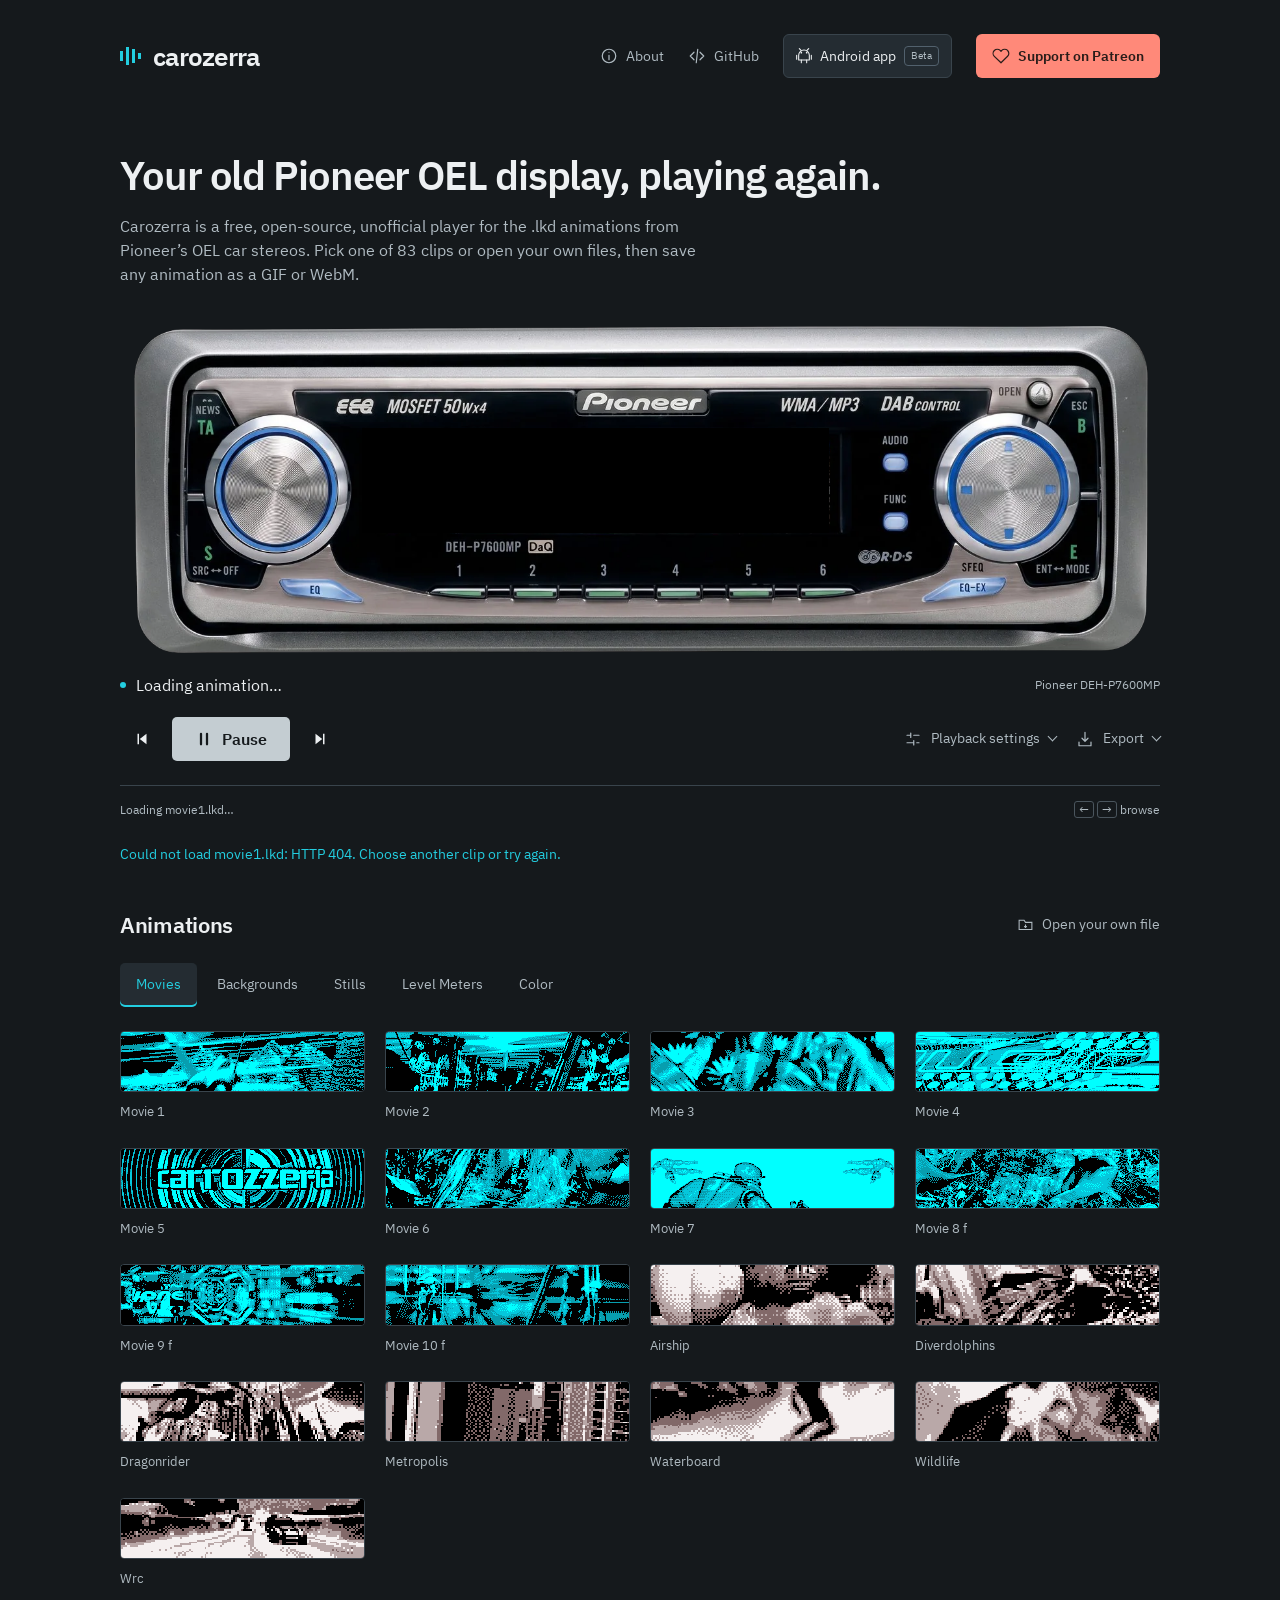
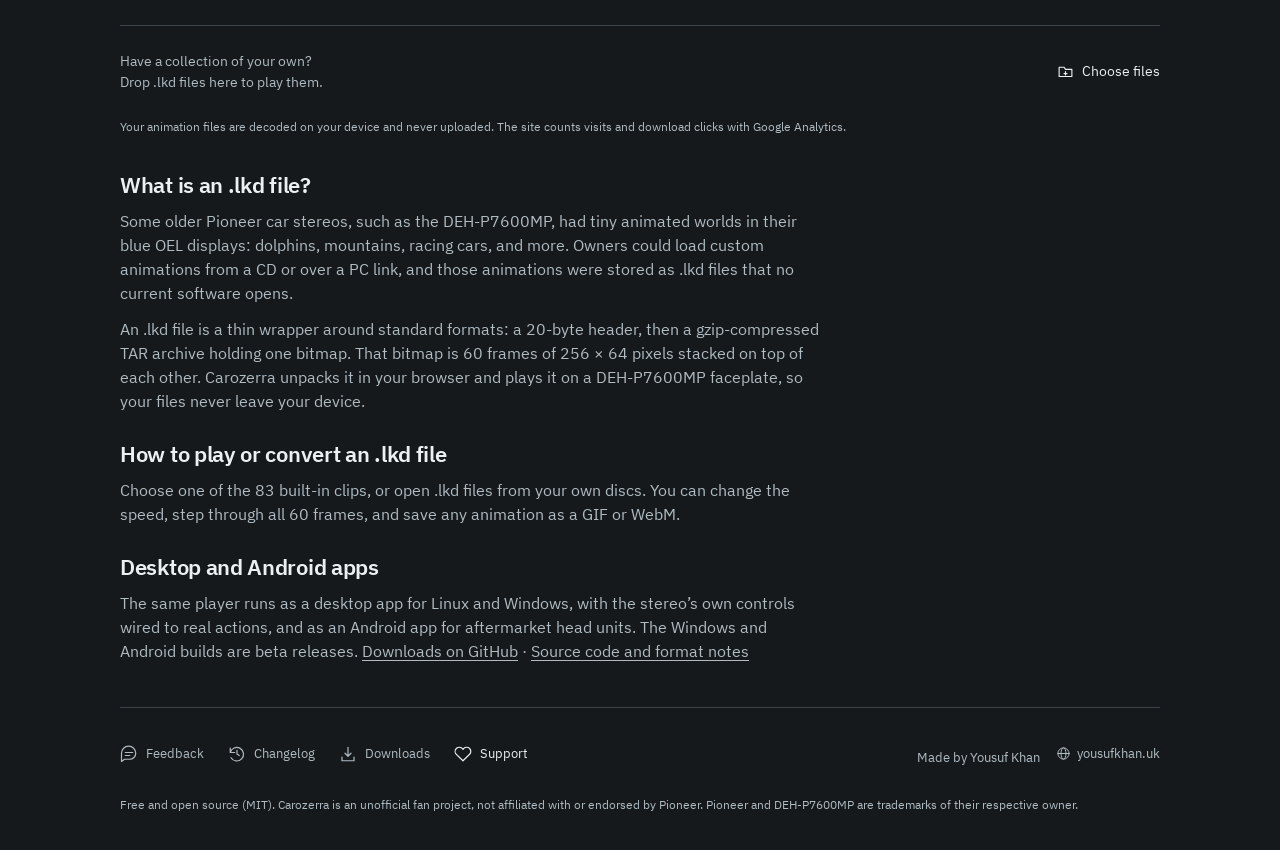
==== commit 27679569: "feat(web): make the player findable and shareable - Title, description, H1 and intro say what the pa" ====
--- a/web/index.html
+++ b/web/index.html
@@ -6,9 +6,84 @@
     <meta name="theme-color" content="#15191c" />
     <meta
       name="description"
-      content="Explore the animations from Pioneer’s OEL car stereo displays. Play .lkd files in your browser and export them as GIF or WebM."
+      content="Free, unofficial player for Pioneer OEL car stereo animations. Play 83 classic clips or your own .lkd files in your browser and save them as GIF or WebM."
     />
-    <title>Carozerra | Pioneer OEL animations</title>
+    <title>Unofficial .lkd player for Pioneer OEL animations | Carozerra</title>
+    <link rel="canonical" href="https://youxufkhan.github.io/carozerra/" />
+    <link rel="icon" href="favicon.svg" type="image/svg+xml" />
+    <meta property="og:type" content="website" />
+    <meta property="og:site_name" content="Carozerra" />
+    <meta
+      property="og:title"
+      content="Unofficial .lkd player for Pioneer OEL animations"
+    />
+    <meta
+      property="og:description"
+      content="Play 83 classic Pioneer OEL car stereo animations or your own .lkd files in your browser. Save them as GIF or WebM."
+    />
+    <meta property="og:url" content="https://youxufkhan.github.io/carozerra/" />
+    <meta
+      property="og:image"
+      content="https://youxufkhan.github.io/carozerra/og.jpg"
+    />
+    <meta property="og:image:width" content="1200" />
+    <meta property="og:image:height" content="630" />
+    <meta
+      property="og:image:alt"
+      content="A Pioneer DEH-P7600MP faceplate playing an OEL animation in the Carozerra web player"
+    />
+    <meta name="twitter:card" content="summary_large_image" />
+    <script type="application/ld+json">
+      {
+        "@context": "https://schema.org",
+        "@graph": [
+          {
+            "@type": "WebSite",
+            "@id": "https://youxufkhan.github.io/carozerra/#website",
+            "url": "https://youxufkhan.github.io/carozerra/",
+            "name": "Carozerra",
+            "inLanguage": "en",
+            "publisher": { "@id": "https://yousufkhan.uk/#person" }
+          },
+          {
+            "@type": "WebApplication",
+            "@id": "https://youxufkhan.github.io/carozerra/#webapp",
+            "name": "Carozerra",
+            "url": "https://youxufkhan.github.io/carozerra/",
+            "description": "Unofficial browser-based player for Pioneer OEL car stereo display animations (.lkd files), with 83 built-in clips and GIF and WebM export. Files are decoded locally in the browser.",
+            "applicationCategory": "MultimediaApplication",
+            "operatingSystem": "Any (modern web browser)",
+            "isAccessibleForFree": true,
+            "license": "https://opensource.org/licenses/MIT",
+            "isPartOf": { "@id": "https://youxufkhan.github.io/carozerra/#website" },
+            "author": { "@id": "https://yousufkhan.uk/#person" },
+            "sameAs": ["https://github.com/youxufkhan/carozerra"],
+            "offers": { "@type": "Offer", "price": "0", "priceCurrency": "USD" }
+          },
+          {
+            "@type": "SoftwareApplication",
+            "@id": "https://youxufkhan.github.io/carozerra/#apps",
+            "name": "Carozerra desktop and Android apps",
+            "url": "https://github.com/youxufkhan/carozerra/releases",
+            "downloadUrl": "https://github.com/youxufkhan/carozerra/releases",
+            "applicationCategory": "MultimediaApplication",
+            "operatingSystem": "Linux, Windows, Android 10 or later",
+            "releaseNotes": "https://github.com/youxufkhan/carozerra/blob/main/CHANGELOG.md",
+            "isAccessibleForFree": true,
+            "license": "https://opensource.org/licenses/MIT",
+            "author": { "@id": "https://yousufkhan.uk/#person" },
+            "offers": { "@type": "Offer", "price": "0", "priceCurrency": "USD" }
+          },
+          {
+            "@type": "Person",
+            "@id": "https://yousufkhan.uk/#person",
+            "name": "Yousuf Khan",
+            "url": "https://yousufkhan.uk",
+            "sameAs": ["https://github.com/youxufkhan"]
+          }
+        ]
+      }
+    </script>
     <link
       rel="preload"
       href="fonts/ibm-plex-sans-regular.woff2"
@@ -97,8 +172,8 @@
       >
       <div class="header-actions">
         <nav class="site-nav" aria-label="Main navigation">
-          <button type="button" data-about>
-            <svg
+          <a href="#about"
+            ><svg
               class="ui-icon"
               viewBox="0 0 24 24"
               fill="none"
@@ -109,8 +184,8 @@
               aria-hidden="true"
             >
               <use href="#icon-info" /></svg
-            >About
-          </button>
+            >About</a
+          >
           <a
             href="https://github.com/youxufkhan/carozerra"
             target="_blank"
@@ -183,8 +258,8 @@
             ><span class="sr-only">Menu</span>
           </summary>
           <nav aria-label="Mobile navigation">
-            <button type="button" data-about>
-              <svg
+            <a href="#about" data-close-menu
+              ><svg
                 class="ui-icon"
                 viewBox="0 0 24 24"
                 fill="none"
@@ -195,8 +270,8 @@
                 aria-hidden="true"
               >
                 <use href="#icon-info" /></svg
-              >About Carozerra
-            </button>
+              >About Carozerra</a
+            >
             <a
               class="download-badge"
               data-android
@@ -288,10 +363,11 @@
     </header>
     <main class="shell" id="main" tabindex="-1">
       <section class="intro" aria-labelledby="pageTitle">
-        <h1 id="pageTitle">Your old dashboard, playing again.</h1>
+        <h1 id="pageTitle">Your old Pioneer OEL display, playing again.</h1>
         <p>
-          Explore the animations from Pioneer’s OEL displays.<br />Choose a clip
-          and watch it on the original stereo.
+          Carozerra is a free, open-source, unofficial player for the .lkd
+          animations from Pioneer’s OEL car stereos. Pick one of 83 clips or
+          open your own files, then save any animation as a GIF or WebM.
         </p>
       </section>
       <section class="player" aria-label="Animation player">
@@ -299,7 +375,7 @@
           <img
             class="face"
             alt="Pioneer DEH-P7600MP car stereo"
-            src="pioneer.png"
+            src="pioneer.webp"
             fetchpriority="high"
           />
           <div
@@ -529,7 +605,51 @@
         </div>
         <input type="file" id="file" accept=".lkd" multiple hidden />
         <p class="privacy">
-          Your animation files are decoded on your device. They aren’t uploaded.
+          Your animation files are decoded on your device and never uploaded.
+          The site counts visits and download clicks with Google Analytics.
+        </p>
+      </section>
+      <section class="about" id="about" aria-labelledby="aboutTitle">
+        <h2 id="aboutTitle">What is an .lkd file?</h2>
+        <p>
+          Some older Pioneer car stereos, such as the DEH-P7600MP, had tiny
+          animated worlds in their blue OEL displays: dolphins, mountains,
+          racing cars, and more. Owners could load custom animations from a CD
+          or over a PC link, and those animations were stored as .lkd files
+          that no current software opens.
+        </p>
+        <p>
+          An .lkd file is a thin wrapper around standard formats: a 20-byte
+          header, then a gzip-compressed TAR archive holding one bitmap. That
+          bitmap is 60 frames of 256 × 64 pixels stacked on top of each other.
+          Carozerra unpacks it in your browser and plays it on a DEH-P7600MP
+          faceplate, so your files never leave your device.
+        </p>
+        <h2>How to play or convert an .lkd file</h2>
+        <p>
+          Choose one of the 83 built-in clips, or open .lkd files from your own
+          discs. You can change the speed, step through all 60 frames, and save
+          any animation as a GIF or WebM.
+        </p>
+        <h2>Desktop and Android apps</h2>
+        <p>
+          The same player runs as a desktop app for Linux and Windows, with the
+          stereo’s own controls wired to real actions, and as an Android app
+          for aftermarket head units. The Windows and Android builds are beta
+          releases.
+          <a
+            href="https://github.com/youxufkhan/carozerra/releases"
+            target="_blank"
+            rel="noopener"
+            >Downloads on GitHub</a
+          >
+          ·
+          <a
+            href="https://github.com/youxufkhan/carozerra"
+            target="_blank"
+            rel="noopener"
+            >Source code and format notes</a
+          >
         </p>
       </section>
     </main>
@@ -628,54 +748,12 @@
           >yousufkhan.uk</a
         >
       </p>
+      <p class="disclaimer">
+        Free and open source (MIT). Carozerra is an unofficial fan project, not
+        affiliated with or endorsed by Pioneer. Pioneer and DEH-P7600MP are
+        trademarks of their respective owner.
+      </p>
     </footer>
-    <dialog id="about" aria-labelledby="aboutTitle">
-      <header>
-        <h2 id="aboutTitle">About Carozerra</h2>
-        <button
-          class="icon-button"
-          type="button"
-          data-close-about
-          aria-label="Close about"
-        >
-          ×
-        </button>
-      </header>
-      <div class="body">
-        <p>
-          Some Pioneer car stereos had tiny animated worlds in their OEL
-          displays: dolphins, mountains, racing cars, and more. Custom
-          animations were stored in .lkd files.
-        </p>
-        <p>
-          Carozerra decodes those files and plays them on a Pioneer DEH-P7600MP
-          faceplate in your browser. Choose a clip from the collection, or open
-          files from your own discs.
-        </p>
-        <p>
-          You can adjust the speed, step through frames, and export an animation
-          as GIF or WebM. Files you open are processed on your device.
-        </p>
-        <p>
-          The
-          <a
-            href="https://github.com/youxufkhan/carozerra/releases"
-            target="_blank"
-            rel="noopener"
-            >Android and desktop apps</a
-          >
-          are also available. Android and Windows builds are beta releases.
-        </p>
-        <p>
-          <a
-            href="https://github.com/youxufkhan/carozerra"
-            target="_blank"
-            rel="noopener"
-            >Source code and format documentation</a
-          >
-        </p>
-      </div>
-    </dialog>
     <dialog id="clog" aria-labelledby="clogTitle">
       <header>
         <h2 id="clogTitle">Changelog</h2>
--- a/web/styles.css
+++ b/web/styles.css
@@ -745,6 +745,32 @@
   color: var(--muted);
   margin: 0 0 32px;
 }
+.about {
+  max-width: 70ch;
+  padding-bottom: 32px;
+  scroll-margin-top: 16px;
+}
+.about h2 {
+  font-weight: 600;
+  font-size: 22px;
+  letter-spacing: -0.3px;
+  margin: 24px 0 8px;
+}
+.about h2:first-child {
+  margin-top: 0;
+}
+.about p {
+  color: var(--muted);
+  margin: 0 0 12px;
+}
+.about a {
+  text-decoration: underline;
+  text-underline-offset: 3px;
+}
+.footer .disclaimer {
+  flex-basis: 100%;
+  font-size: 12px;
+}
 .footer {
   display: flex;
   flex-wrap: wrap;
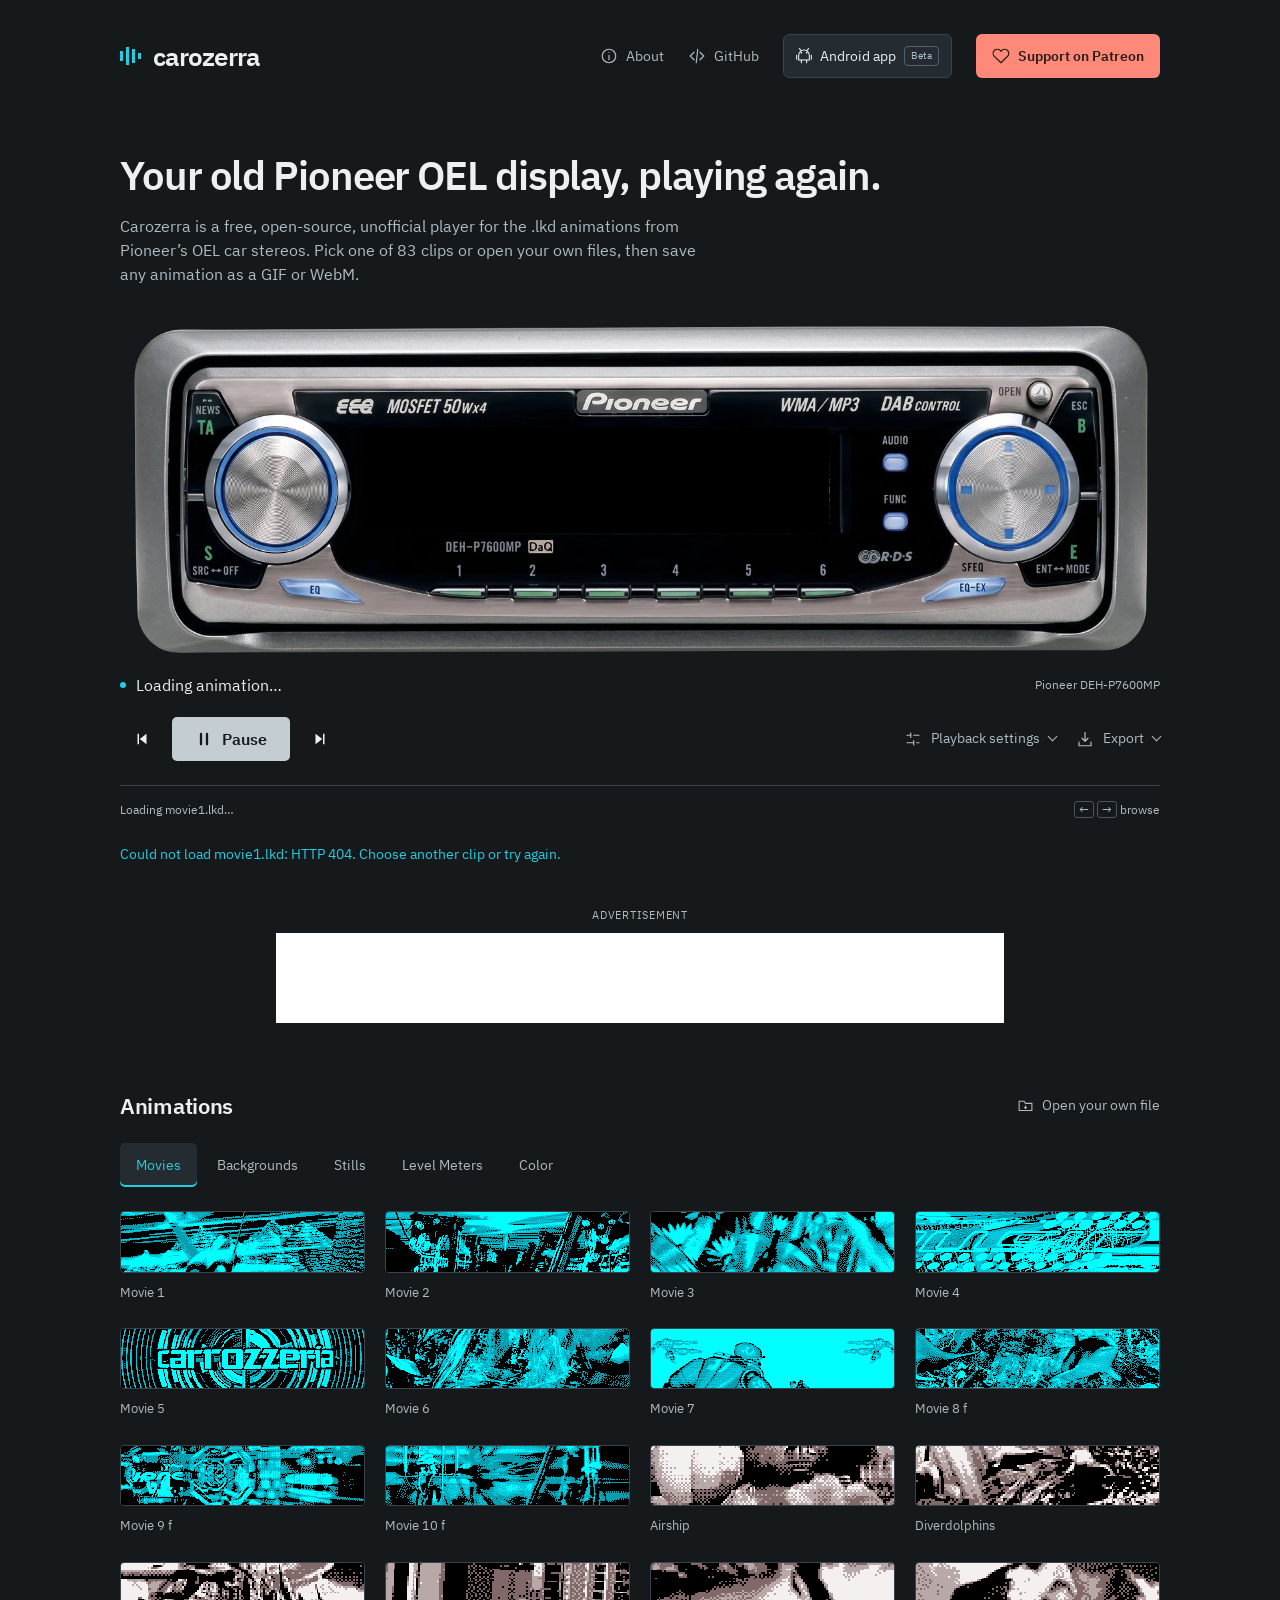
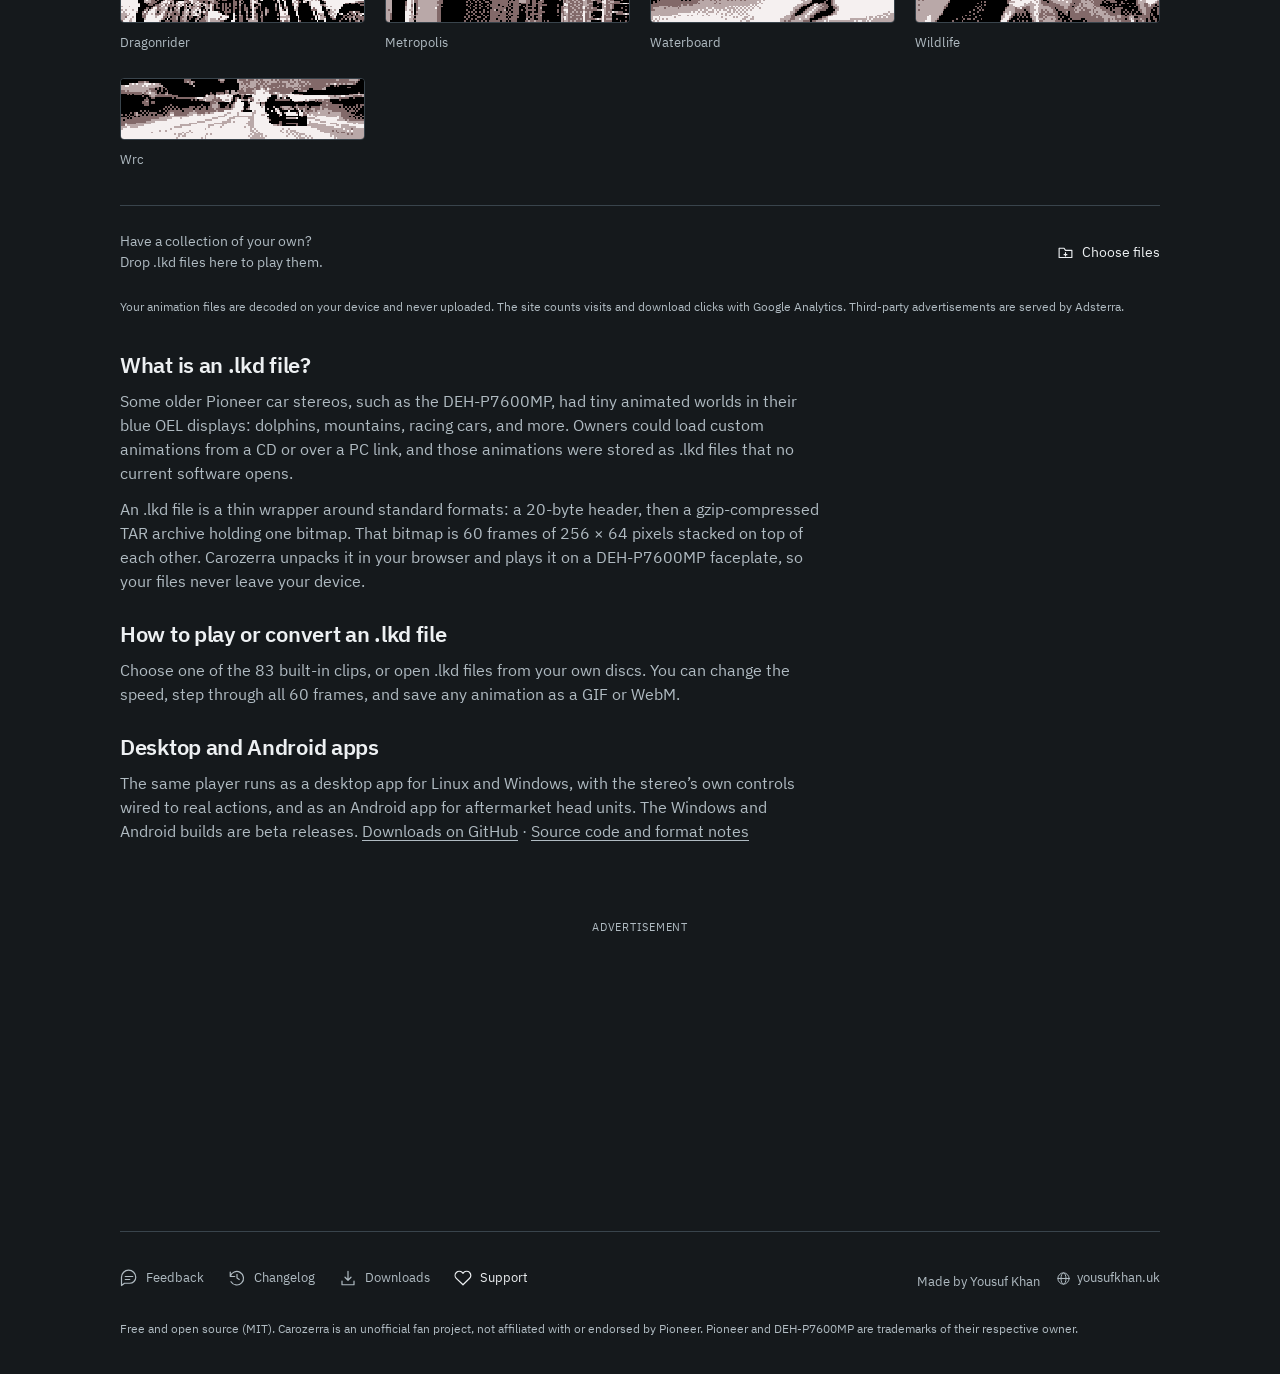
==== commit d9602015: "feat(web): add responsive Adsterra ad placements" ====
--- a/web/index.html
+++ b/web/index.html
@@ -9,7 +9,7 @@
       content="Free, unofficial player for Pioneer OEL car stereo animations. Play 83 classic clips or your own .lkd files in your browser and save them as GIF or WebM."
     />
     <title>Unofficial .lkd player for Pioneer OEL animations | Carozerra</title>
-    <link rel="canonical" href="https://youxufkhan.github.io/carozerra/" />
+    <link rel="canonical" href="https://carozerra.yousufkhan.uk/" />
     <link rel="icon" href="favicon.svg" type="image/svg+xml" />
     <meta property="og:type" content="website" />
     <meta property="og:site_name" content="Carozerra" />
@@ -21,10 +21,10 @@
       property="og:description"
       content="Play 83 classic Pioneer OEL car stereo animations or your own .lkd files in your browser. Save them as GIF or WebM."
     />
-    <meta property="og:url" content="https://youxufkhan.github.io/carozerra/" />
+    <meta property="og:url" content="https://carozerra.yousufkhan.uk/" />
     <meta
       property="og:image"
-      content="https://youxufkhan.github.io/carozerra/og.jpg"
+      content="https://carozerra.yousufkhan.uk/og.jpg"
     />
     <meta property="og:image:width" content="1200" />
     <meta property="og:image:height" content="630" />
@@ -39,30 +39,30 @@
         "@graph": [
           {
             "@type": "WebSite",
-            "@id": "https://youxufkhan.github.io/carozerra/#website",
-            "url": "https://youxufkhan.github.io/carozerra/",
+            "@id": "https://carozerra.yousufkhan.uk/#website",
+            "url": "https://carozerra.yousufkhan.uk/",
             "name": "Carozerra",
             "inLanguage": "en",
             "publisher": { "@id": "https://yousufkhan.uk/#person" }
           },
           {
             "@type": "WebApplication",
-            "@id": "https://youxufkhan.github.io/carozerra/#webapp",
+            "@id": "https://carozerra.yousufkhan.uk/#webapp",
             "name": "Carozerra",
-            "url": "https://youxufkhan.github.io/carozerra/",
+            "url": "https://carozerra.yousufkhan.uk/",
             "description": "Unofficial browser-based player for Pioneer OEL car stereo display animations (.lkd files), with 83 built-in clips and GIF and WebM export. Files are decoded locally in the browser.",
             "applicationCategory": "MultimediaApplication",
             "operatingSystem": "Any (modern web browser)",
             "isAccessibleForFree": true,
             "license": "https://opensource.org/licenses/MIT",
-            "isPartOf": { "@id": "https://youxufkhan.github.io/carozerra/#website" },
+            "isPartOf": { "@id": "https://carozerra.yousufkhan.uk/#website" },
             "author": { "@id": "https://yousufkhan.uk/#person" },
             "sameAs": ["https://github.com/youxufkhan/carozerra"],
             "offers": { "@type": "Offer", "price": "0", "priceCurrency": "USD" }
           },
           {
             "@type": "SoftwareApplication",
-            "@id": "https://youxufkhan.github.io/carozerra/#apps",
+            "@id": "https://carozerra.yousufkhan.uk/#apps",
             "name": "Carozerra desktop and Android apps",
             "url": "https://github.com/youxufkhan/carozerra/releases",
             "downloadUrl": "https://github.com/youxufkhan/carozerra/releases",
@@ -562,6 +562,12 @@
           aria-atomic="true"
         ></p>
       </section>
+      <aside class="advertisement" id="bannerAd" aria-label="Advertisement">
+        <p class="ad-label">Advertisement</p>
+        <div class="ad-banner-slot">
+          <iframe id="adBanner" title="Advertisement banner" width="320" height="50" scrolling="no"></iframe>
+        </div>
+      </aside>
       <section class="collection" aria-labelledby="collectionTitle">
         <div class="collection-header">
           <h2 id="collectionTitle">Animations</h2>
@@ -607,6 +613,7 @@
         <p class="privacy">
           Your animation files are decoded on your device and never uploaded.
           The site counts visits and download clicks with Google Analytics.
+          Third-party advertisements are served by Adsterra.
         </p>
       </section>
       <section class="about" id="about" aria-labelledby="aboutTitle">
@@ -652,6 +659,10 @@
           >
         </p>
       </section>
+      <aside class="advertisement ad-native" id="nativeAd" aria-label="Advertisement">
+        <p class="ad-label">Advertisement</p>
+        <div id="container-ea3a9dd4947ab23327f651a2e40a6278"></div>
+      </aside>
     </main>
     <footer class="footer shell">
       <div class="footer-links">
@@ -769,5 +780,6 @@
       <div class="body" id="clogBody"></div>
     </dialog>
     <script type="module" src="player.js"></script>
+    <script type="module" src="ads.js" data-cfasync="false"></script>
   </body>
 </html>
--- a/web/styles.css
+++ b/web/styles.css
@@ -87,6 +87,34 @@
   width: min(1040px, calc(100% - 80px));
   margin-inline: auto;
 }
+.advertisement {
+  margin-block: 32px;
+  text-align: center;
+}
+.ad-label {
+  margin: 0 0 10px;
+  color: var(--muted);
+  font-size: 11px;
+  letter-spacing: 0.08em;
+  text-transform: uppercase;
+}
+.ad-banner-slot {
+  display: grid;
+  place-items: center;
+  min-height: 90px;
+  width: min(728px, 100vw);
+  margin-left: 50%;
+  transform: translateX(-50%);
+}
+#adBanner {
+  display: block;
+  border: 0;
+}
+.ad-native {
+  min-height: 280px;
+  max-width: 100%;
+  overflow-x: auto;
+}
 .skip {
   position: fixed;
   top: 8px;
